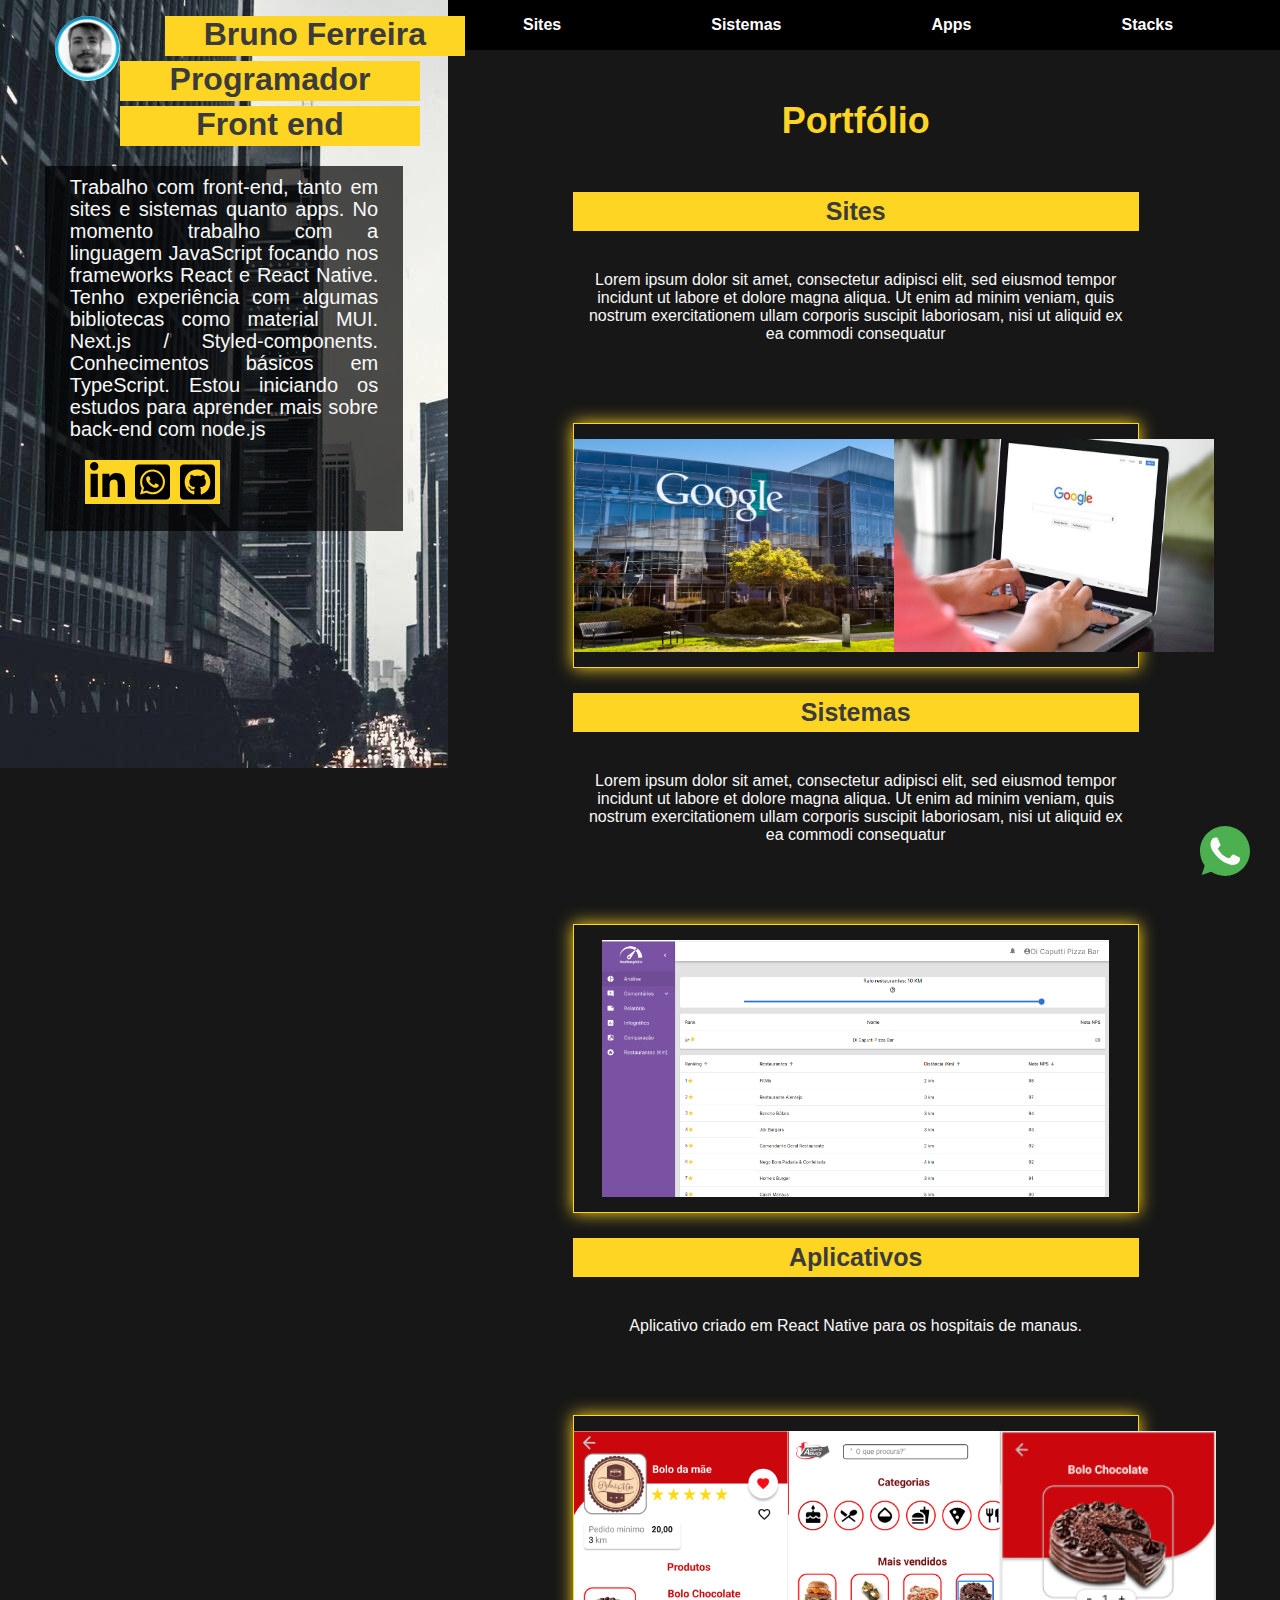
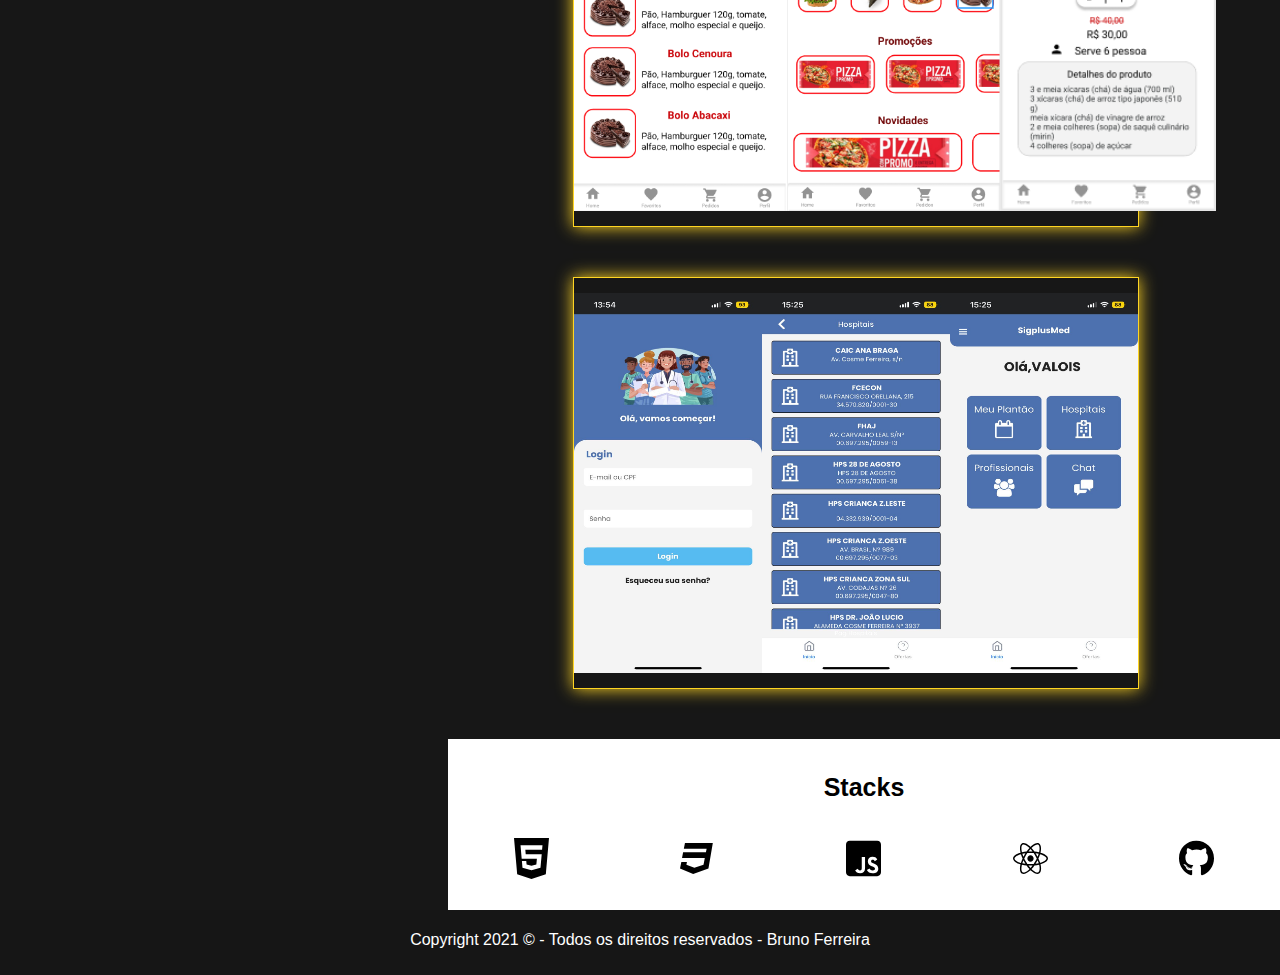
==== index.html @ f0b42904 "ajuste divs portfólio" ====
<!DOCTYPE html>
<html lang="pt-br">

<head>
  <meta charset="UTF-8">
  <meta name="viewport" content="width=device-width, initial-scale=1.0">
  <link rel="preconnect" href="https://fonts.gstatic.com">
  <link rel="stylesheet" href="./css/estilo.css">
  <link rel="stylesheet" href="../img/brands/">
  <link href="https://fonts.googleapis.com/css2?family=Lato&display=swap" rel="stylesheet">
  <script src="../js/Java.js"></script>
  <title>Bruno - Programador Fron end</title>
</head>

<body>
  <header class="main-header">

    <div class="foto-bruno">
      <p><img src="./img/Bruno Fer..jpg" aling="left" height="65" width="65"></p>
      <div class="title-bruno">
        <h1>Bruno Ferreira</h1>
      </div>
    </div>

    <div class="title-Prof">
      <h1>Programador</h1>
    </div>

    <div class="title-Prof">
      <h1>Front end</h1>
    </div>

    <div class="box">
      <p>Trabalho com front-end, tanto em sites e sistemas quanto apps. 
        No momento trabalho com a linguagem JavaScript focando nos frameworks
        React e React Native. Tenho experiência com algumas 
        bibliotecas como material MUI. Next.js / Styled-components. Conhecimentos básicos 
        em TypeScript. Estou iniciando os estudos para aprender mais sobre back-end com node.js
      </p>
      <div class="rds">
        <ul class="instagram">
          <!-- <li><img src="../img/brands/instagram-square.svg" style="width: 35px;"></li> -->
          <li><img src="./img/brands/linkedin-in.svg" style="width: 35px;"></li>
          <li><img src="./img/brands/whatsapp-square.svg" style="width: 35px;"></li>
          <li><img src="./img/brands/github-square.svg" style="width: 35px;"></li>
      </div>
    </div>
    </div>
  </header>
  <main class="main-content">
    <div class="cabecalho">
        <a href="#sites">Sites</a>
        <a href="#sistemas">Sistemas</a>
        <a href="#aplicativos">Apps</a>
        <a href="#stacks">Stacks</a>
        <a href="#stacks">contato</a>
    </div>
    <section class="main-content-section">
      <h2>Portfólio</h2>
      <article class="box2" id="sites">
        <h3>Sites</h3>
        <div class="text-servicos">
          Lorem ipsum dolor sit amet, consectetur adipisci elit, sed eiusmod tempor incidunt
          ut labore et dolore magna aliqua. Ut enim ad minim veniam, quis nostrum exercitationem
          ullam corporis suscipit laboriosam, nisi ut aliquid ex ea commodi consequatur
        </div>
        <article class="portfolio-img">
          <img src="./img/Google empresa.jpg" style="width: 320px;">
          <img src="./img/busca-no-google.jpg" style="width: 320px;">
        </article>
      </article>
      <article class="box2" id="sistemas">
        <h3>Sistemas</h3>
        <div class="text-servicos">
          Lorem ipsum dolor sit amet, consectetur adipisci elit, sed eiusmod tempor incidunt
          ut labore et dolore magna aliqua. Ut enim ad minim veniam, quis nostrum exercitationem
          ullam corporis suscipit laboriosam, nisi ut aliquid ex ea commodi consequatur
        </div>
        <article class="portfolio-img">
          <img src="./img/sistema.png" style="width: 90%; height: 90%;">
          
        </article>
      </article>
      <article class="box2" id="aplicativos">
        <h3>Aplicativos</h3>
        <div class="text-servicos">
          Aplicativo criado em React Native para os hospitais de manaus.
        </div>
        <article class="portfolio-img">
          <img src="./img/app bairroAtv.png" style="width: 215px; height: 380px;">
          <img src="./img/app bairroAtv1.png" style="width: 215px; height: 380px;">
          <img src="./img/app bairroAtv2.png" style="width: 215px; height: 380px;">
        </article>
        <article class="portfolio-img">
          <img src="./img/appSigPlusMed.jpeg" style="width: 215px; height: 380px;">
          <img src="./img/appSigPlusMed1.jpeg" style="width: 215px; height: 380px;">
          <img src="./img/appSigPlusMed2.jpeg" style="width: 215px; height: 380px;">
        </article>
      </article>
    </section>
    <section class="boxclientes" id="stacks">
      <article class="box3-inform">
        <h4>Stacks</h4>
      </article>
      <article class="logo-stacks">
          <img src="./img/brands/html5.svg" style="width: 35px;">
          <img src="./img/brands/css3.svg" style="width: 35px;">
          <img src="./img/brands/js-square.svg" style="width: 35px;">
          <img src="./img/brands/react.svg" style="width: 35px;">
          <img src="./img/brands/github.svg" style="width: 35px;">
      </article>
    </section>
  </main>
</body>
<footer class="rodape-pai">
  <a href="https://api.whatsapp.com/send?phone=5511971769705&text=Gostaria de saber mais sobre seus serviços" target="_blank"
              style="position:fixed;bottom:20px;right:30px;">
              <svg enable-background="new 0 0 512 512" width="50" height="50" version="1.1" viewBox="0 0 512 512"
                xml:space="preserve" xmlns="http://www.w3.org/2000/svg">
                <path
                  d="M256.064,0h-0.128l0,0C114.784,0,0,114.816,0,256c0,56,18.048,107.904,48.736,150.048l-31.904,95.104  l98.4-31.456C155.712,496.512,204,512,256.064,512C397.216,512,512,397.152,512,256S397.216,0,256.064,0z"
                  fill="#4CAF50" />
                <path
                  d="m405.02 361.5c-6.176 17.44-30.688 31.904-50.24 36.128-13.376 2.848-30.848 5.12-89.664-19.264-75.232-31.168-123.68-107.62-127.46-112.58-3.616-4.96-30.4-40.48-30.4-77.216s18.656-54.624 26.176-62.304c6.176-6.304 16.384-9.184 26.176-9.184 3.168 0 6.016 0.16 8.576 0.288 7.52 0.32 11.296 0.768 16.256 12.64 6.176 14.88 21.216 51.616 23.008 55.392 1.824 3.776 3.648 8.896 1.088 13.856-2.4 5.12-4.512 7.392-8.288 11.744s-7.36 7.68-11.136 12.352c-3.456 4.064-7.36 8.416-3.008 15.936 4.352 7.36 19.392 31.904 41.536 51.616 28.576 25.44 51.744 33.568 60.032 37.024 6.176 2.56 13.536 1.952 18.048-2.848 5.728-6.176 12.8-16.416 20-26.496 5.12-7.232 11.584-8.128 18.368-5.568 6.912 2.4 43.488 20.48 51.008 24.224 7.52 3.776 12.48 5.568 14.304 8.736 1.792 3.168 1.792 18.048-4.384 35.52z"
                  fill="#FAFAFA" />
              </svg>
            </a>

  <!-- <section class="form">
    <div class="registro-titulo">
      <h1 class="form-title">Formulário de Contato</h1>
    </div>
    <div class="conteudo">
      <form>
        <div class="input-form">
          <div class="input-name">
            <h5>Nome</h5>
            <input class="primeironome" type="text" name="nome" id="nome">
          </div>


          <h5>Cargo</h5>
          <input class="Cargo" type="text" name="Cargo" id="cargo">

          <h5>Empresa</h5>
          <input class="empresa" type="text" name="empresa" id="empresa">

          <h5>E-mail</h5>
          <input class="E-mail" type="text" name="E-mail" id="email">

          <h5>Telefone</h5>
          <input class="number" type="text" name="phone" id="telefone">

          <button onclick="validar()" type="button">Enviar</button>
          <div>
            <a href="https://api.whatsapp.com/send?phone=5511971769705&text=Gostaria de saber mais sobre seus serviços" target="_blank"
              style="position:fixed;bottom:20px;right:30px;">
              <svg enable-background="new 0 0 512 512" width="50" height="50" version="1.1" viewBox="0 0 512 512"
                xml:space="preserve" xmlns="http://www.w3.org/2000/svg">
                <path
                  d="M256.064,0h-0.128l0,0C114.784,0,0,114.816,0,256c0,56,18.048,107.904,48.736,150.048l-31.904,95.104  l98.4-31.456C155.712,496.512,204,512,256.064,512C397.216,512,512,397.152,512,256S397.216,0,256.064,0z"
                  fill="#4CAF50" />
                <path
                  d="m405.02 361.5c-6.176 17.44-30.688 31.904-50.24 36.128-13.376 2.848-30.848 5.12-89.664-19.264-75.232-31.168-123.68-107.62-127.46-112.58-3.616-4.96-30.4-40.48-30.4-77.216s18.656-54.624 26.176-62.304c6.176-6.304 16.384-9.184 26.176-9.184 3.168 0 6.016 0.16 8.576 0.288 7.52 0.32 11.296 0.768 16.256 12.64 6.176 14.88 21.216 51.616 23.008 55.392 1.824 3.776 3.648 8.896 1.088 13.856-2.4 5.12-4.512 7.392-8.288 11.744s-7.36 7.68-11.136 12.352c-3.456 4.064-7.36 8.416-3.008 15.936 4.352 7.36 19.392 31.904 41.536 51.616 28.576 25.44 51.744 33.568 60.032 37.024 6.176 2.56 13.536 1.952 18.048-2.848 5.728-6.176 12.8-16.416 20-26.496 5.12-7.232 11.584-8.128 18.368-5.568 6.912 2.4 43.488 20.48 51.008 24.224 7.52 3.776 12.48 5.568 14.304 8.736 1.792 3.168 1.792 18.048-4.384 35.52z"
                  fill="#FAFAFA" />
              </svg>
            </a>
          </div>
        </div>
      </form>
    </div>
  </section> -->
  <section class="rodape">
    <article class="rodape-final">
      <p>Copyright 2021 © - Todos os direitos reservados - Bruno Ferreira</p>
    </article>
  </section>
</footer>

</html>
---- css/estilo.css ----
body {
    font-family: -apple-system, BlinkMacSystemFont, 'Segoe UI', Roboto, Oxygen, Ubuntu, Cantarell, 'Open Sans', 'Helvetica Neue', sans-serif;
    color: rgb(250, 249, 249);
    background-color: rgb(23, 23, 23);
    margin: 0;
}

.main-header {
    position: fixed;
    top: 0;
    left: 0;
    width: 35%;
    height: 768px;
    background-image: url(../img/Background2.jpg);
}

.main-content {
    width: 65%;
    margin-left: 35%;
}

.instagram {
    width: 100%;
}

.rds ul li img {
    color: white;
    padding: 2px 5px;
    background-color: #ffd523;
}

.rds ul li img:hover {
    /* background-color: #ffd523; */
    color: cadetblue;
    padding: 5px 5px;
}

ul {
    list-style: none;
    display: flex;
}

li {
    justify-content: space-around;
    margin-left: 0px;
}

.title-bruno {
    background-color: #ffd523;
    width: 300px;
    height: 40px;
    margin-left: 120px;
}

.title-Prof{
    background-color: #ffd523;
    width: 300px;
    height: 40px;
    margin-left: 120px;
    margin-top: 5px;
}

h1 {
    text-align: center;
    justify-content: center;
    margin: 5px 10px;
    color: rgb(59, 59, 59);
}

h2 {
    padding: 20px;
    font-size: 36px;
    color: #ffd523;
}

h3 {
    font-size: 25px;
    padding: 5px;
    text-align: center;
    color: rgb(59, 59, 59);
    background-color: #ffd523;
}

h4 {
    font-size: 25px;
    text-align: center;
    color: black;
}

h5 {
    font-size: 20px;
    color: rgb(255, 255, 255);
    text-align: center;
    line-height: 0px;
    margin-left: 30px;
    margin-top: 35px;
    width: 100px;
    padding-top: 0px;
}

.input-name {
    display: inline;
}

.boxclientes-inform p {
    color: black;
}

.box {
    /* background-color: rgb(94, 93, 93, .8); */
    background-color: rgb(0,0, 0, .7);
    width: 80%;
    height: 365px;
    margin-left: 10%;
}

.box p {
    padding: 10px 25px 0px 25px;
    line-height: 22px;
    font-size: 20px;
    text-align: justify;
    
}

.foto-bruno {
    margin-left: 10%;
    margin-top: 0px;
    flex-direction: row;
}

.foto-bruno img {
    border-radius: 50%;
    float: left;
    margin: 0px 10px 5px;
}

.name-bruno {
    margin-left: 100px;
    margin-top: 0px;
}

.main-content-section {
    width: 68%;
    text-align: center;
    margin-left: 15%;
}

.cabecalho {
    display: flex;
    background: black;
    color: white;
    height: 50px;
    text-align: center;
    justify-content: space-around;
    align-items: center;
    /* box-shadow: 0 0 1em #ffd523; */
}

.cabecalho a {
    color: white;
    padding: 0 75px;
    text-align: center;
    align-items: center;
    text-decoration: none;
    font-weight: bold;
}

.cabecalho a:hover {
    background: #ffd523;
    color: black;
    padding: 15px 75px;
}

.text-servicos {
    padding: 15px 5px 30px 5px;
}

.portfolio-img img {
    padding: 15px 0;
}

.portfolio-img {
    display: flex;
    justify-content: space-around;
    border: 1px solid #ffd523;
    box-shadow: 0 0 1em #ffd523;
    width: auto;
    margin-top: 50px;
}

.sistemas-img img {
    padding: 15px 15px 15px 15px;
}

.boxclientes {
    margin-top: 50px;
    width: 100%;
    height: 170px;
    background-color: white;
    padding-top: 1px;
}

.logo-stacks {
    display: flex;
    text-align: center;
    justify-content: space-around;
}

footer {
    text-align: center;
    width: 100%;
    background-color: black;
}

.registro-titulo {
    width: 600px;
    color: white;
    padding: 20px 0px 10px 0px;
    margin-left: 32%;
}

.conteudo {
    background-color: rgba(0, 0, 0, 0.75);
    width: 700px;
    margin: auto;
}

.form {
    width: 65%;
    margin-left: 35%;
    height: 700px;
    background-color: rgb(2, 0, 0);
    background-image: url(../img/Background3.jpg);
    opacity: 0.7;
}

form {
    padding: 5px;
}
.form-title{
    color: #ffd523;
    font-size: 35px;
}

.primeironome {
    position: relative;
    left: 75px;
    top: -20px;
    line-height: 30px;
    width: 400px;
    border-radius: 6px;
    padding: 0 22px;
    font-size: 16px;
}

.empresa {
    position: relative;
    left: 75px;
    top: -20px;
    line-height: 30px;
    width: 400px;
    border-radius: 6px;
    padding: 0 22px;
    font-size: 16px;
}

.E-mail {
    position: relative;
    left: 75px;
    top: -20px;
    line-height: 30px;
    width: 400px;
    border-radius: 6px;
    padding: 0 22px;
    font-size: 16px;
}

.Cargo {
    position: relative;
    left: 75px;
    top: -20px;
    line-height: 30px;
    width: 400px;
    border-radius: 6px;
    padding: 0 22px;
    font-size: 16px;
}

.number {
    position: relative;
    left: 75px;
    top: -20px;
    line-height: 30px;
    width: 400px;
    border-radius: 6px;
    padding: 0 22px;
    font-size: 16px;
}

button {
    background-color: #000000;
    display: block;
    margin: 20px 20px 20px 250px;
    text-align: center;
    border-radius: 12px;
    border: 2px solid #266473;
    padding: 14px 110px;
    outline: none;
    color: white;
    cursor: pointer;
    transition: 0.25px;
}

button:hover {
    background-color: rgb(4, 118, 248);
}

.rodape-final {
    background: rgb(22, 22, 22);
    color: white;
    height: 50px;
    text-align: center;
    padding: 5px 0px 10px 0px;
}
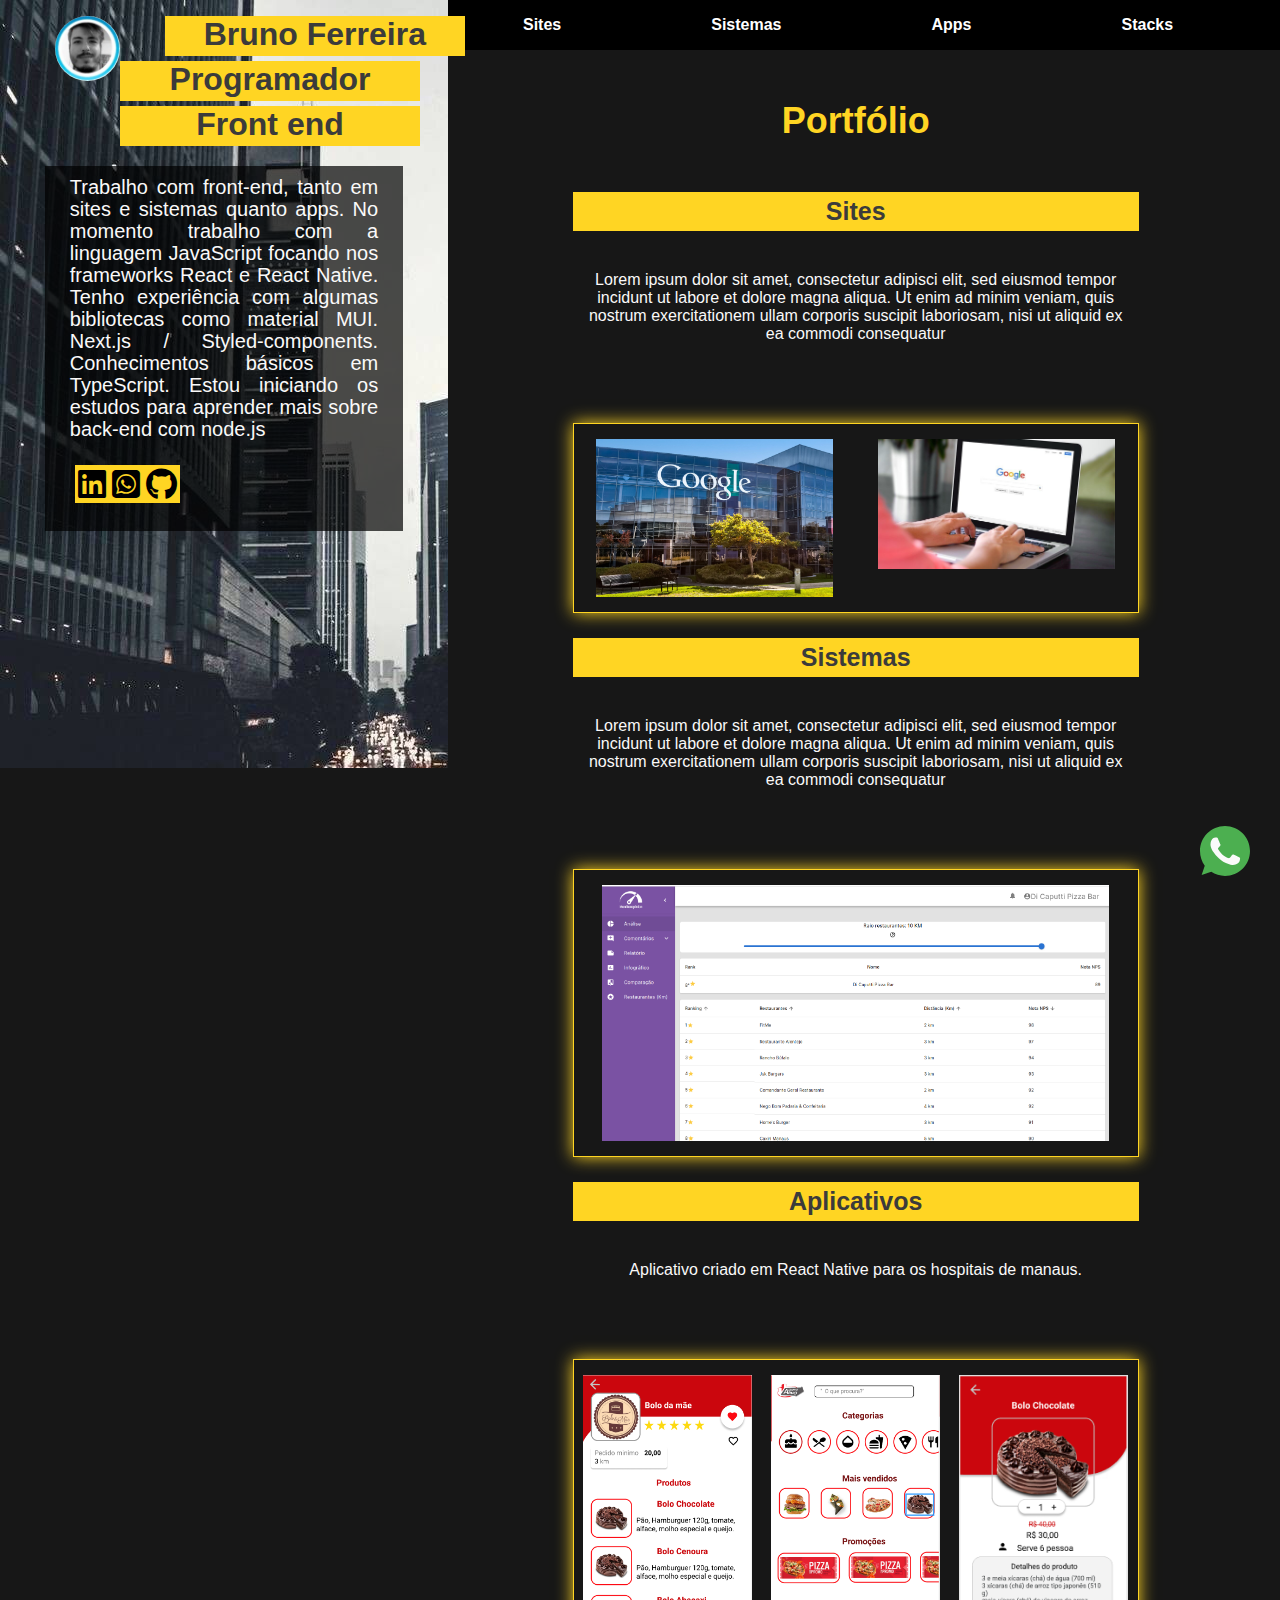
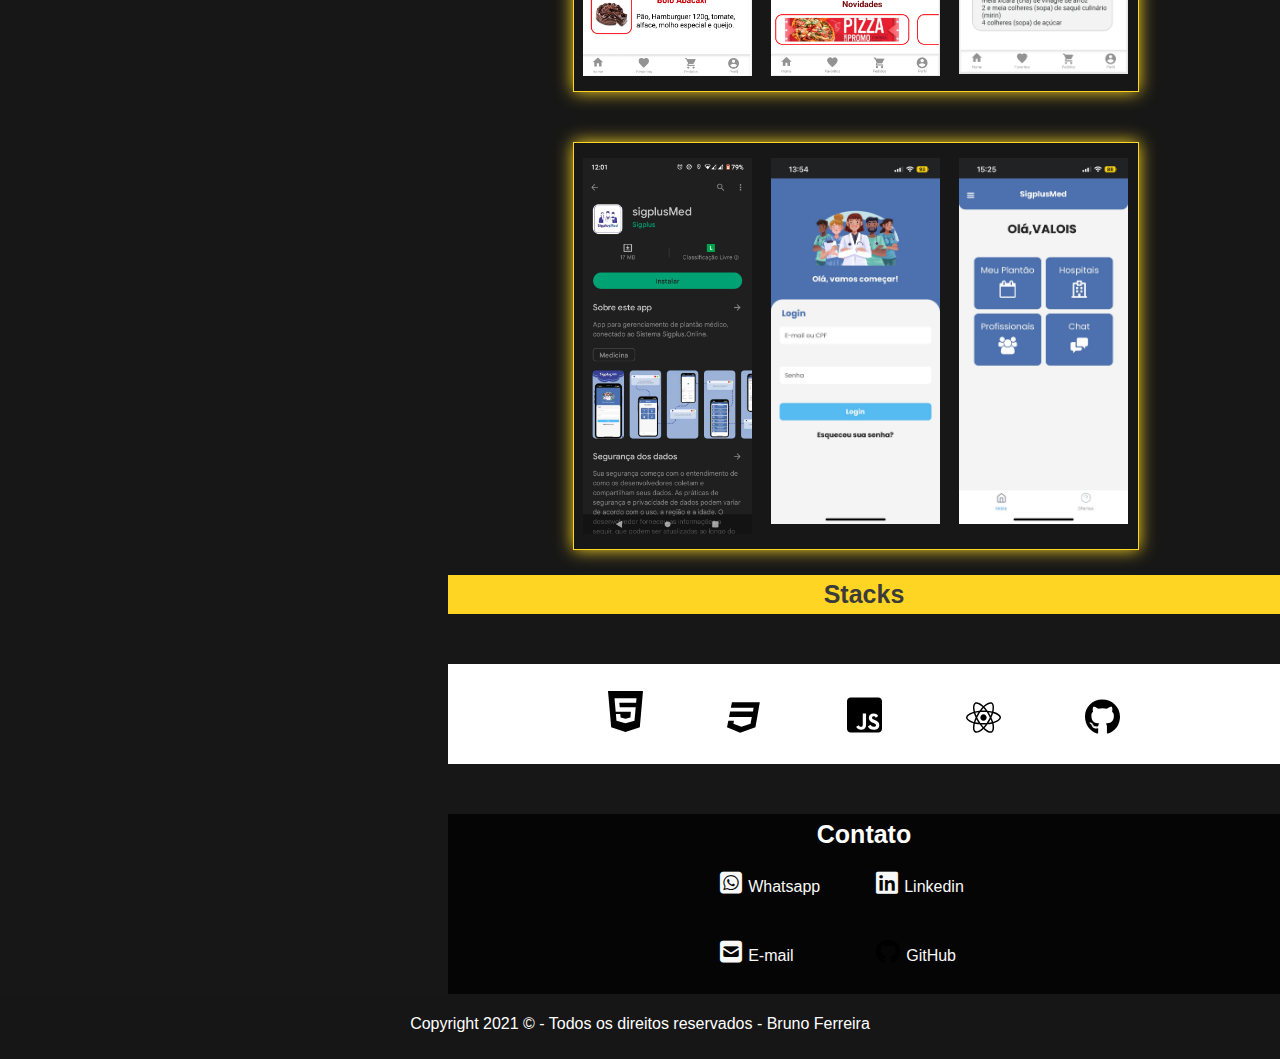
==== commit 2450fc2e: "config svg" ====
--- a/index.html
+++ b/index.html
@@ -8,13 +8,22 @@
   <link rel="stylesheet" href="./css/estilo.css">
   <link rel="stylesheet" href="../img/brands/">
   <link href="https://fonts.googleapis.com/css2?family=Lato&display=swap" rel="stylesheet">
+  <link rel="stylesheet" href="https://cdnjs.cloudflare.com/ajax/libs/font-awesome/6.3.0/css/all.min.css">
+  
   <script src="../js/Java.js"></script>
   <title>Bruno - Programador Fron end</title>
 </head>
 
 <body>
+  <div class="cabecalho-mobile">
+    <a href="#sites">Sites</a>
+    <a href="#sistemas">Sistemas</a>
+    <a href="#aplicativos">Apps</a>
+    <a href="#stacks">Stacks</a>
+    <a href="#stacks">contato</a>
+</div>
   <header class="main-header">
-
+    
     <div class="foto-bruno">
       <p><img src="./img/Bruno Fer..jpg" aling="left" height="65" width="65"></p>
       <div class="title-bruno">
@@ -37,12 +46,10 @@
         bibliotecas como material MUI. Next.js / Styled-components. Conhecimentos básicos 
         em TypeScript. Estou iniciando os estudos para aprender mais sobre back-end com node.js
       </p>
-      <div class="rds">
-        <ul class="instagram">
-          <!-- <li><img src="../img/brands/instagram-square.svg" style="width: 35px;"></li> -->
-          <li><img src="./img/brands/linkedin-in.svg" style="width: 35px;"></li>
-          <li><img src="./img/brands/whatsapp-square.svg" style="width: 35px;"></li>
-          <li><img src="./img/brands/github-square.svg" style="width: 35px;"></li>
+      <div class="redesSociais">
+          <div><i class="fa-brands fa-linkedin"></i></div>
+          <div><i class="fa-brands fa-square-whatsapp"></i></div>
+          <div><a href="https://github.com/Brunosfsk"><i class="fa-brands fa-github"></i></a></div>
       </div>
     </div>
     </div>
@@ -65,8 +72,8 @@
           ullam corporis suscipit laboriosam, nisi ut aliquid ex ea commodi consequatur
         </div>
         <article class="portfolio-img">
-          <img src="./img/Google empresa.jpg" style="width: 320px;">
-          <img src="./img/busca-no-google.jpg" style="width: 320px;">
+          <img src="./img/Google empresa.jpg" style="width: 42%; height: 42%;">
+          <img src="./img/busca-no-google.jpg" style="width: 42%; height: 42%;">
         </article>
       </article>
       <article class="box2" id="sistemas">
@@ -87,21 +94,19 @@
           Aplicativo criado em React Native para os hospitais de manaus.
         </div>
         <article class="portfolio-img">
-          <img src="./img/app bairroAtv.png" style="width: 215px; height: 380px;">
-          <img src="./img/app bairroAtv1.png" style="width: 215px; height: 380px;">
-          <img src="./img/app bairroAtv2.png" style="width: 215px; height: 380px;">
-        </article>
-        <article class="portfolio-img">
-          <img src="./img/appSigPlusMed.jpeg" style="width: 215px; height: 380px;">
-          <img src="./img/appSigPlusMed1.jpeg" style="width: 215px; height: 380px;">
-          <img src="./img/appSigPlusMed2.jpeg" style="width: 215px; height: 380px;">
+          <img src="./img/app bairroAtv.png" style="width: 30%; height: 90%;">
+          <img src="./img/app bairroAtv1.png" style="width: 30%; height: 90%;">
+          <img src="./img/app bairroAtv2.png" style="width: 30%; height: 90%;">
+        </article>
+        <article class="portfolio-img">
+          <img src="./img/appSigPlusMed3.jpeg" style="width: 30%; height: 90%;">
+          <img src="./img/appSigPlusMed.jpeg" style="width: 30%; height: 90%;">
+          <img src="./img/appSigPlusMed2.jpeg" style="width: 30%; height: 90%;">
         </article>
       </article>
     </section>
+    <h3>Stacks</h3>
     <section class="boxclientes" id="stacks">
-      <article class="box3-inform">
-        <h4>Stacks</h4>
-      </article>
       <article class="logo-stacks">
           <img src="./img/brands/html5.svg" style="width: 35px;">
           <img src="./img/brands/css3.svg" style="width: 35px;">
@@ -110,6 +115,21 @@
           <img src="./img/brands/github.svg" style="width: 35px;">
       </article>
     </section>
+    <div class="contato">
+      <h4>Contato</h4>
+    <div class="box-geral">
+      <div class="box-info">
+        <p><i class="fa-brands fa-square-whatsapp"></i>Whatsapp</p>
+        <p><i class="fa-solid fa-square-envelope"></i>E-mail</p>
+      </div>
+      <div class="box-info">
+        <p><i class="fa-brands fa-linkedin"></i>Linkedin</p>
+        <p><a href="https://github.com/Brunosfsk"><i class="fa-brands fa-github"></i></a>GitHub</p>
+      </div>
+    </div>
+
+
+    </div>
   </main>
 </body>
 <footer class="rodape-pai">
--- a/css/estilo.css
+++ b/css/estilo.css
@@ -3,7 +3,31 @@
     color: rgb(250, 249, 249);
     background-color: rgb(23, 23, 23);
     margin: 0;
-}
+    font-size: 1.6rem;
+}
+
+html {
+    font-size: 62.5%;
+    
+}
+
+a {
+    color: black;
+}
+
+i {
+    padding: 0.6rem;
+    font-size: 25px;
+}
+
+.box-info p:hover {
+    color: #ffd523;
+    cursor: pointer;
+}
+
+/* svg {
+    size: 25px;
+} */
 
 .main-header {
     position: fixed;
@@ -23,17 +47,38 @@
     width: 100%;
 }
 
-.rds ul li img {
+.redesSociais {
+    display: flex;
+    justify-content: space-around;
+    width: 25%;
+    height: auto;
+    padding: 5px;
+    color: black;
+    margin-left: 2.5rem;
+}
+
+.redesSociais i {
+   font-size: 3.2rem;
+   background-color: #ffd523;
+   padding: 0.3rem;
+}
+
+.redesSociais i:hover {
+    background-color: black;
+    color: #ffd523;
+    cursor: pointer;
+ }
+
+/* .rds ul li img {
     color: white;
     padding: 2px 5px;
     background-color: #ffd523;
 }
 
 .rds ul li img:hover {
-    /* background-color: #ffd523; */
     color: cadetblue;
     padding: 5px 5px;
-}
+} */
 
 ul {
     list-style: none;
@@ -84,7 +129,8 @@
 h4 {
     font-size: 25px;
     text-align: center;
-    color: black;
+    color: white;
+    margin: 0;
 }
 
 h5 {
@@ -179,6 +225,10 @@
     padding: 15px 0;
 }
 
+.portfolio-img img:hover {
+    transform: scale(1.4, 1.4);
+}
+
 .portfolio-img {
     display: flex;
     justify-content: space-around;
@@ -193,17 +243,18 @@
 }
 
 .boxclientes {
-    margin-top: 50px;
+    display: flex;
+    justify-content: space-around;
+    align-items: center;
+    margin: 50px 0;
     width: 100%;
-    height: 170px;
+    height: 100px;
     background-color: white;
-    padding-top: 1px;
-}
-
-.logo-stacks {
-    display: flex;
-    text-align: center;
-    justify-content: space-around;
+}
+
+.logo-stacks img {
+    padding: 0 2.5em;
+
 }
 
 footer {
@@ -212,107 +263,41 @@
     background-color: black;
 }
 
-.registro-titulo {
+/* .registro-titulo {
     width: 600px;
     color: white;
     padding: 20px 0px 10px 0px;
     margin-left: 32%;
-}
-
-.conteudo {
+} */
+
+.contato {
+    display: flex;
+    flex-direction: column;
     background-color: rgba(0, 0, 0, 0.75);
-    width: 700px;
+    width: 100%;
+    height: 180px;
     margin: auto;
-}
-
-.form {
-    width: 65%;
-    margin-left: 35%;
-    height: 700px;
-    background-color: rgb(2, 0, 0);
-    background-image: url(../img/Background3.jpg);
-    opacity: 0.7;
-}
-
-form {
-    padding: 5px;
-}
-.form-title{
-    color: #ffd523;
-    font-size: 35px;
-}
-
-.primeironome {
-    position: relative;
-    left: 75px;
-    top: -20px;
-    line-height: 30px;
-    width: 400px;
-    border-radius: 6px;
-    padding: 0 22px;
-    font-size: 16px;
-}
-
-.empresa {
-    position: relative;
-    left: 75px;
-    top: -20px;
-    line-height: 30px;
-    width: 400px;
-    border-radius: 6px;
-    padding: 0 22px;
-    font-size: 16px;
-}
-
-.E-mail {
-    position: relative;
-    left: 75px;
-    top: -20px;
-    line-height: 30px;
-    width: 400px;
-    border-radius: 6px;
-    padding: 0 22px;
-    font-size: 16px;
-}
-
-.Cargo {
-    position: relative;
-    left: 75px;
-    top: -20px;
-    line-height: 30px;
-    width: 400px;
-    border-radius: 6px;
-    padding: 0 22px;
-    font-size: 16px;
-}
-
-.number {
-    position: relative;
-    left: 75px;
-    top: -20px;
-    line-height: 30px;
-    width: 400px;
-    border-radius: 6px;
-    padding: 0 22px;
-    font-size: 16px;
-}
-
-button {
-    background-color: #000000;
-    display: block;
-    margin: 20px 20px 20px 250px;
-    text-align: center;
-    border-radius: 12px;
-    border: 2px solid #266473;
-    padding: 14px 110px;
-    outline: none;
-    color: white;
-    cursor: pointer;
-    transition: 0.25px;
-}
-
-button:hover {
-    background-color: rgb(4, 118, 248);
+    justify-content: center;
+    align-items: center;
+}
+
+.box-info {
+    display: flex;
+    flex-direction: column;
+    text-align: left;
+    height: auto;
+    width: auto;
+}
+
+.box-info p {
+    padding-right: 50px;
+}
+
+.box-geral {
+    display: flex;
+    height: auto;
+    width: auto;
+    text-align: center;
 }
 
 .rodape-final {
@@ -321,4 +306,93 @@
     height: 50px;
     text-align: center;
     padding: 5px 0px 10px 0px;
-}+    font-size: 1.6rem;
+}
+
+.cabecalho-mobile {
+    display: none;
+}
+
+/* Responsividade mobile */
+
+@media only screen and (max-width: 600px){
+    
+    body {
+        width: 100%;
+        display: flex;
+        flex-direction: column;
+        align-items: center;
+    }
+
+    .main-header {
+        display: flex;
+        flex-direction: column;
+        position: static;
+        top: 0;
+        left: 0;
+        width: 100%;
+        height: auto;
+        background-image: url(../img/Background2.jpg);
+        background-size: 100%;
+    }
+
+    .box {
+        width: 80%;
+        height: 265px;
+    }
+
+    .main-content {
+        width: 100%;
+        margin: 0;
+    }
+
+    .cabecalho {
+        display: none;
+    
+    }
+
+    .cabecalho-mobile {
+        display: flex;
+        background: black;
+        color: white;
+        width: 100%;
+        height: 50px;
+        text-align: center;
+        justify-content: space-around;
+        align-items: center;
+    }
+
+    .cabecalho-mobile a {
+        color: white;
+        padding: 0 .2em;
+        text-align: center;
+        align-items: center;
+        text-decoration: none;
+        font-weight: bold;
+    }
+    
+    .cabecalho-mobile a:hover {
+        background: #ffd523;
+        color: black;
+        padding: 15px 75px;
+    }
+
+    .main-content-section {
+        width: 80%;
+        text-align: center;
+        margin: 0;
+    }
+
+    .portfolio-img img:hover{
+        width: 90%;
+        height: 90%;
+    }
+    
+
+    
+    
+
+
+
+}
+
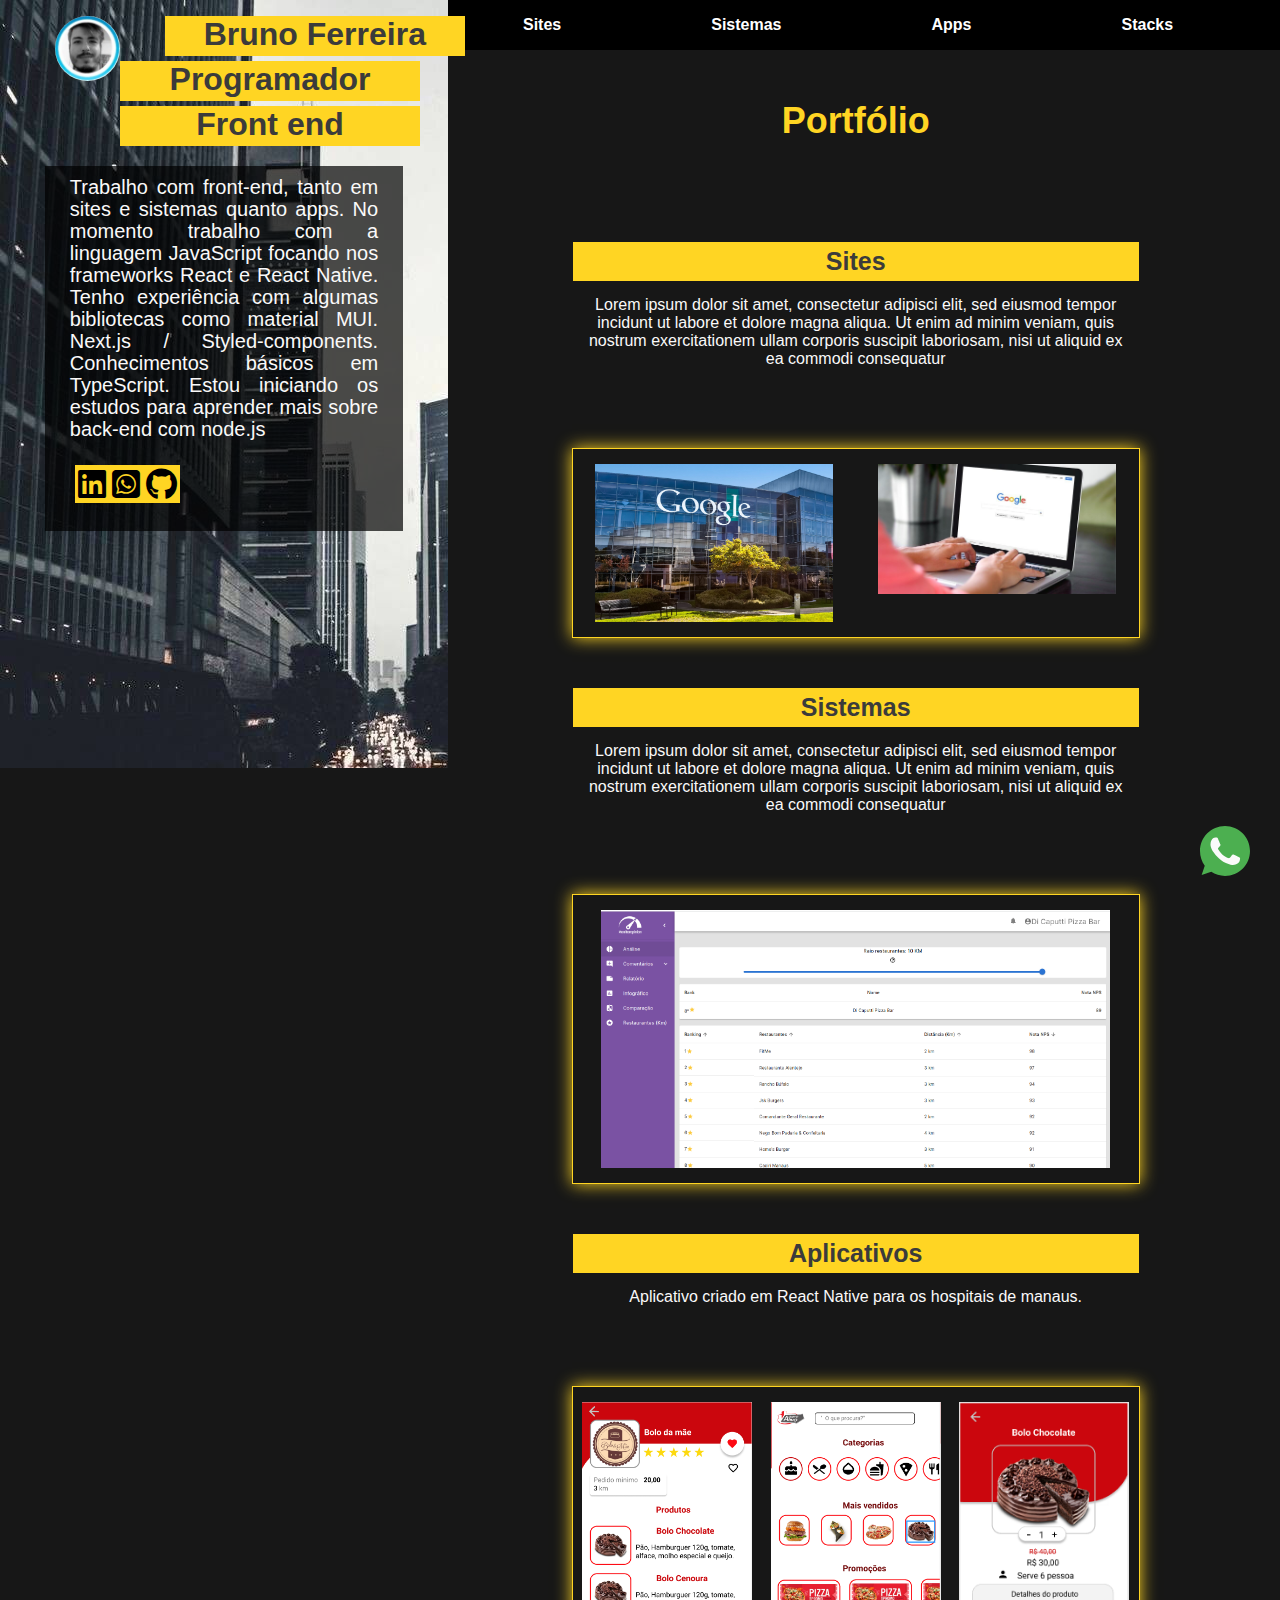
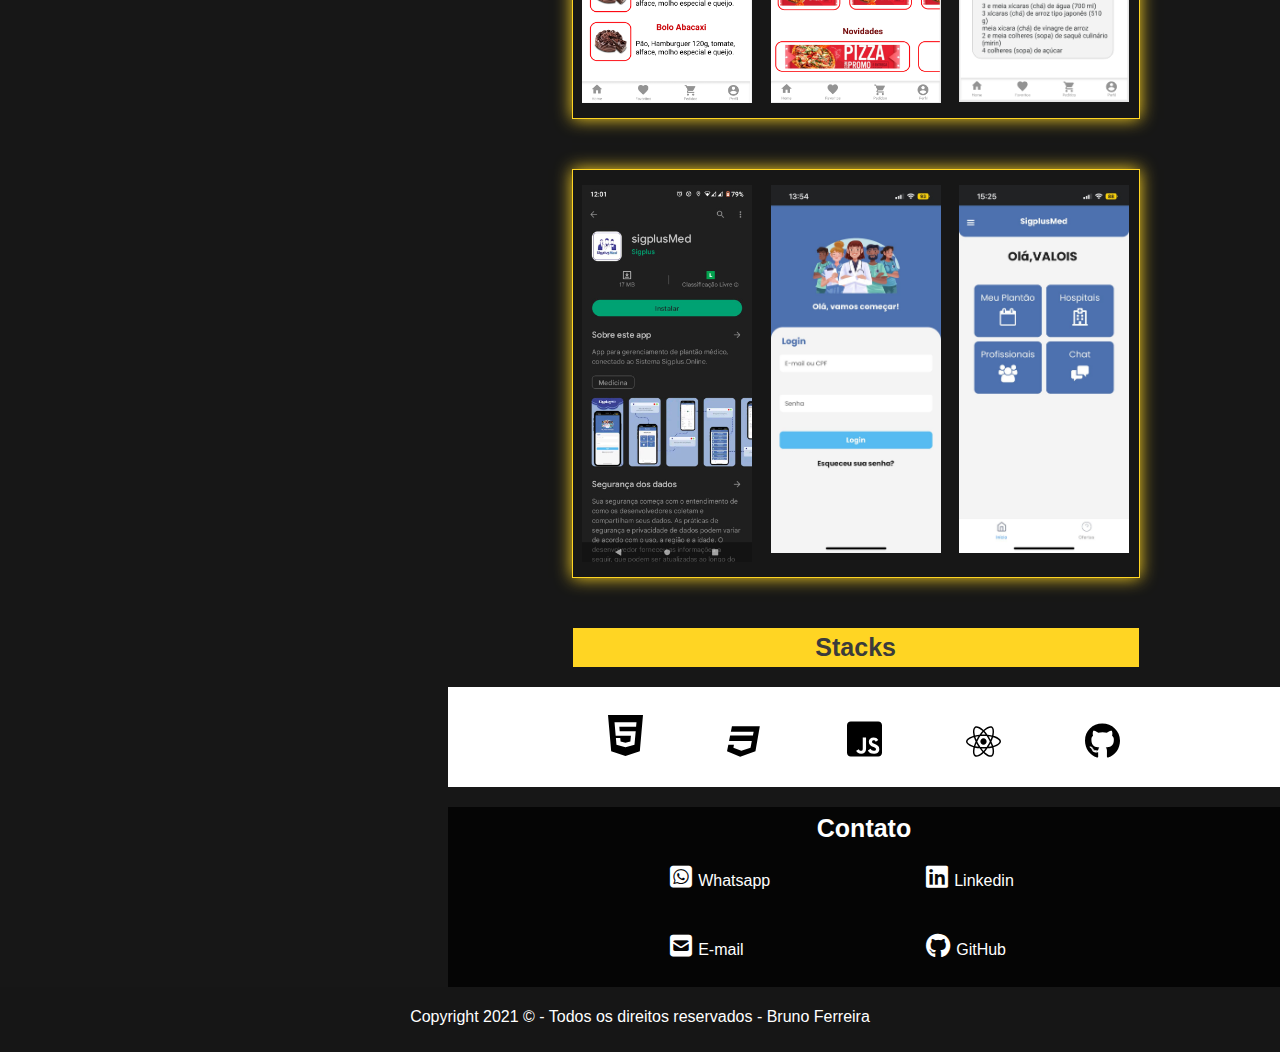
==== commit b922bfdb: "responsividade" ====
--- a/index.html
+++ b/index.html
@@ -9,7 +9,6 @@
   <link rel="stylesheet" href="../img/brands/">
   <link href="https://fonts.googleapis.com/css2?family=Lato&display=swap" rel="stylesheet">
   <link rel="stylesheet" href="https://cdnjs.cloudflare.com/ajax/libs/font-awesome/6.3.0/css/all.min.css">
-  
   <script src="../js/Java.js"></script>
   <title>Bruno - Programador Fron end</title>
 </head>
@@ -47,8 +46,8 @@
         em TypeScript. Estou iniciando os estudos para aprender mais sobre back-end com node.js
       </p>
       <div class="redesSociais">
-          <div><i class="fa-brands fa-linkedin"></i></div>
-          <div><i class="fa-brands fa-square-whatsapp"></i></div>
+          <div><a href="https://www.linkedin.com/in/bruno-da-silva-ferreira-79415933"><i class="fa-brands fa-linkedin"></i></a></div>
+          <div><a href="https://api.whatsapp.com/send?phone=5511971769705&text=Gostaria de saber mais sobre seus serviços" target="_blank"><i class="fa-brands fa-square-whatsapp"></i></a></div>
           <div><a href="https://github.com/Brunosfsk"><i class="fa-brands fa-github"></i></a></div>
       </div>
     </div>
@@ -65,7 +64,9 @@
     <section class="main-content-section">
       <h2>Portfólio</h2>
       <article class="box2" id="sites">
-        <h3>Sites</h3>
+        <box class="box-title">
+          <h3>Sites</h3>
+        </box>
         <div class="text-servicos">
           Lorem ipsum dolor sit amet, consectetur adipisci elit, sed eiusmod tempor incidunt
           ut labore et dolore magna aliqua. Ut enim ad minim veniam, quis nostrum exercitationem
@@ -77,7 +78,9 @@
         </article>
       </article>
       <article class="box2" id="sistemas">
-        <h3>Sistemas</h3>
+        <box class="box-title">
+          <h3>Sistemas</h3>
+        </box>
         <div class="text-servicos">
           Lorem ipsum dolor sit amet, consectetur adipisci elit, sed eiusmod tempor incidunt
           ut labore et dolore magna aliqua. Ut enim ad minim veniam, quis nostrum exercitationem
@@ -89,7 +92,9 @@
         </article>
       </article>
       <article class="box2" id="aplicativos">
-        <h3>Aplicativos</h3>
+        <box class="box-title">
+          <h3>Aplicativos</h3>
+        </box>
         <div class="text-servicos">
           Aplicativo criado em React Native para os hospitais de manaus.
         </div>
@@ -103,9 +108,12 @@
           <img src="./img/appSigPlusMed.jpeg" style="width: 30%; height: 90%;">
           <img src="./img/appSigPlusMed2.jpeg" style="width: 30%; height: 90%;">
         </article>
+        <box class="box-title">
+          <h3>Stacks</h3>
+        </box>
       </article>
     </section>
-    <h3>Stacks</h3>
+    
     <section class="boxclientes" id="stacks">
       <article class="logo-stacks">
           <img src="./img/brands/html5.svg" style="width: 35px;">
@@ -119,15 +127,15 @@
       <h4>Contato</h4>
     <div class="box-geral">
       <div class="box-info">
-        <p><i class="fa-brands fa-square-whatsapp"></i>Whatsapp</p>
-        <p><i class="fa-solid fa-square-envelope"></i>E-mail</p>
+        <p><a href="https://api.whatsapp.com/send?phone=5511971769705&text=Gostaria de saber mais sobre seus serviços" target="_blank"><i class="fa-brands fa-square-whatsapp"></i>Whatsapp</a></p>
+        <p><a href="mailto:brunosfsk8@hotmail.com"><i class="fa-solid fa-square-envelope"></i>E-mail</a></p>
       </div>
       <div class="box-info">
-        <p><i class="fa-brands fa-linkedin"></i>Linkedin</p>
-        <p><a href="https://github.com/Brunosfsk"><i class="fa-brands fa-github"></i></a>GitHub</p>
-      </div>
-    </div>
-
+        <p><a href="https://www.linkedin.com/in/bruno-da-silva-ferreira-79415933"><i class="fa-brands fa-linkedin"></i>Linkedin</a></p>
+        <p><a href="https://github.com/Brunosfsk"><i class="fa-brands fa-github"></i>GitHub</a></p>
+      </div>
+    </div>
+    
 
     </div>
   </main>
--- a/css/estilo.css
+++ b/css/estilo.css
@@ -8,26 +8,19 @@
 
 html {
     font-size: 62.5%;
+    width: 100%;
     
 }
 
 a {
     color: black;
+    text-decoration: none;
 }
 
 i {
     padding: 0.6rem;
     font-size: 25px;
 }
-
-.box-info p:hover {
-    color: #ffd523;
-    cursor: pointer;
-}
-
-/* svg {
-    size: 25px;
-} */
 
 .main-header {
     position: fixed;
@@ -69,17 +62,6 @@
     cursor: pointer;
  }
 
-/* .rds ul li img {
-    color: white;
-    padding: 2px 5px;
-    background-color: #ffd523;
-}
-
-.rds ul li img:hover {
-    color: cadetblue;
-    padding: 5px 5px;
-} */
-
 ul {
     list-style: none;
     display: flex;
@@ -124,6 +106,7 @@
     text-align: center;
     color: rgb(59, 59, 59);
     background-color: #ffd523;
+    margin: 0;
 }
 
 h4 {
@@ -142,6 +125,12 @@
     margin-top: 35px;
     width: 100px;
     padding-top: 0px;
+}
+
+.box-title {
+    width: 100%;
+    background-color: #ffd523;
+    margin-top: 50px;
 }
 
 .input-name {
@@ -188,6 +177,8 @@
 .main-content-section {
     width: 68%;
     text-align: center;
+    align-items: center;
+    justify-content: center;
     margin-left: 15%;
 }
 
@@ -217,6 +208,14 @@
     padding: 15px 75px;
 }
 
+.box2 {
+    display: flex;
+    flex-direction: column;
+    align-items: center;
+    justify-content: center;
+    width: 100%;
+}
+
 .text-servicos {
     padding: 15px 5px 30px 5px;
 }
@@ -234,7 +233,7 @@
     justify-content: space-around;
     border: 1px solid #ffd523;
     box-shadow: 0 0 1em #ffd523;
-    width: auto;
+    width: 100%;
     margin-top: 50px;
 }
 
@@ -246,7 +245,7 @@
     display: flex;
     justify-content: space-around;
     align-items: center;
-    margin: 50px 0;
+    margin: 20px 0;
     width: 100%;
     height: 100px;
     background-color: white;
@@ -262,13 +261,6 @@
     width: 100%;
     background-color: black;
 }
-
-/* .registro-titulo {
-    width: 600px;
-    color: white;
-    padding: 20px 0px 10px 0px;
-    margin-left: 32%;
-} */
 
 .contato {
     display: flex;
@@ -279,6 +271,19 @@
     margin: auto;
     justify-content: center;
     align-items: center;
+}
+
+.contato a {
+    color: white;
+}
+
+.contato a:hover {
+    color: #ffd523;
+}
+
+.info-contato:hover {
+    color: #ffd523; 
+    border: 1px solid color red;
 }
 
 .box-info {
@@ -287,6 +292,12 @@
     text-align: left;
     height: auto;
     width: auto;
+    padding-inline: 50px;
+}
+
+.box-info p:hover {
+    color: #ffd523;
+    cursor: pointer;
 }
 
 .box-info p {
@@ -333,15 +344,30 @@
         width: 100%;
         height: auto;
         background-image: url(../img/Background2.jpg);
-        background-size: 100%;
+        background-size: auto;
     }
 
     .box {
         width: 80%;
         height: 265px;
     }
+    
+    .main-content-section {
+        display: flex;
+        flex-direction: column;
+        width: 80%;
+        text-align: center;
+        align-items: center;
+        justify-content: center;
+        margin: 0;
+    }
 
     .main-content {
+        display: flex;
+        flex-direction: column;
+        text-align: center;
+        align-items: center;
+        justify-content: center;
         width: 100%;
         margin: 0;
     }
@@ -377,22 +403,37 @@
         padding: 15px 75px;
     }
 
-    .main-content-section {
-        width: 80%;
-        text-align: center;
-        margin: 0;
-    }
+    
 
     .portfolio-img img:hover{
         width: 90%;
         height: 90%;
     }
     
-
-    
-    
-
-
-
-}
-
+    .foto-bruno {
+        margin-left: 0;
+        
+    }
+
+    /* .main-content-section {
+        width: 100%;
+        text-align: center;
+        margin: 0;
+    } */
+
+    .portfolio-img {
+        width: 90%;
+    }
+
+    .text-servicos {
+        padding: 15px 10px 30px 10px;
+        width: 80%;
+    }
+
+    
+    
+
+
+
+}
+
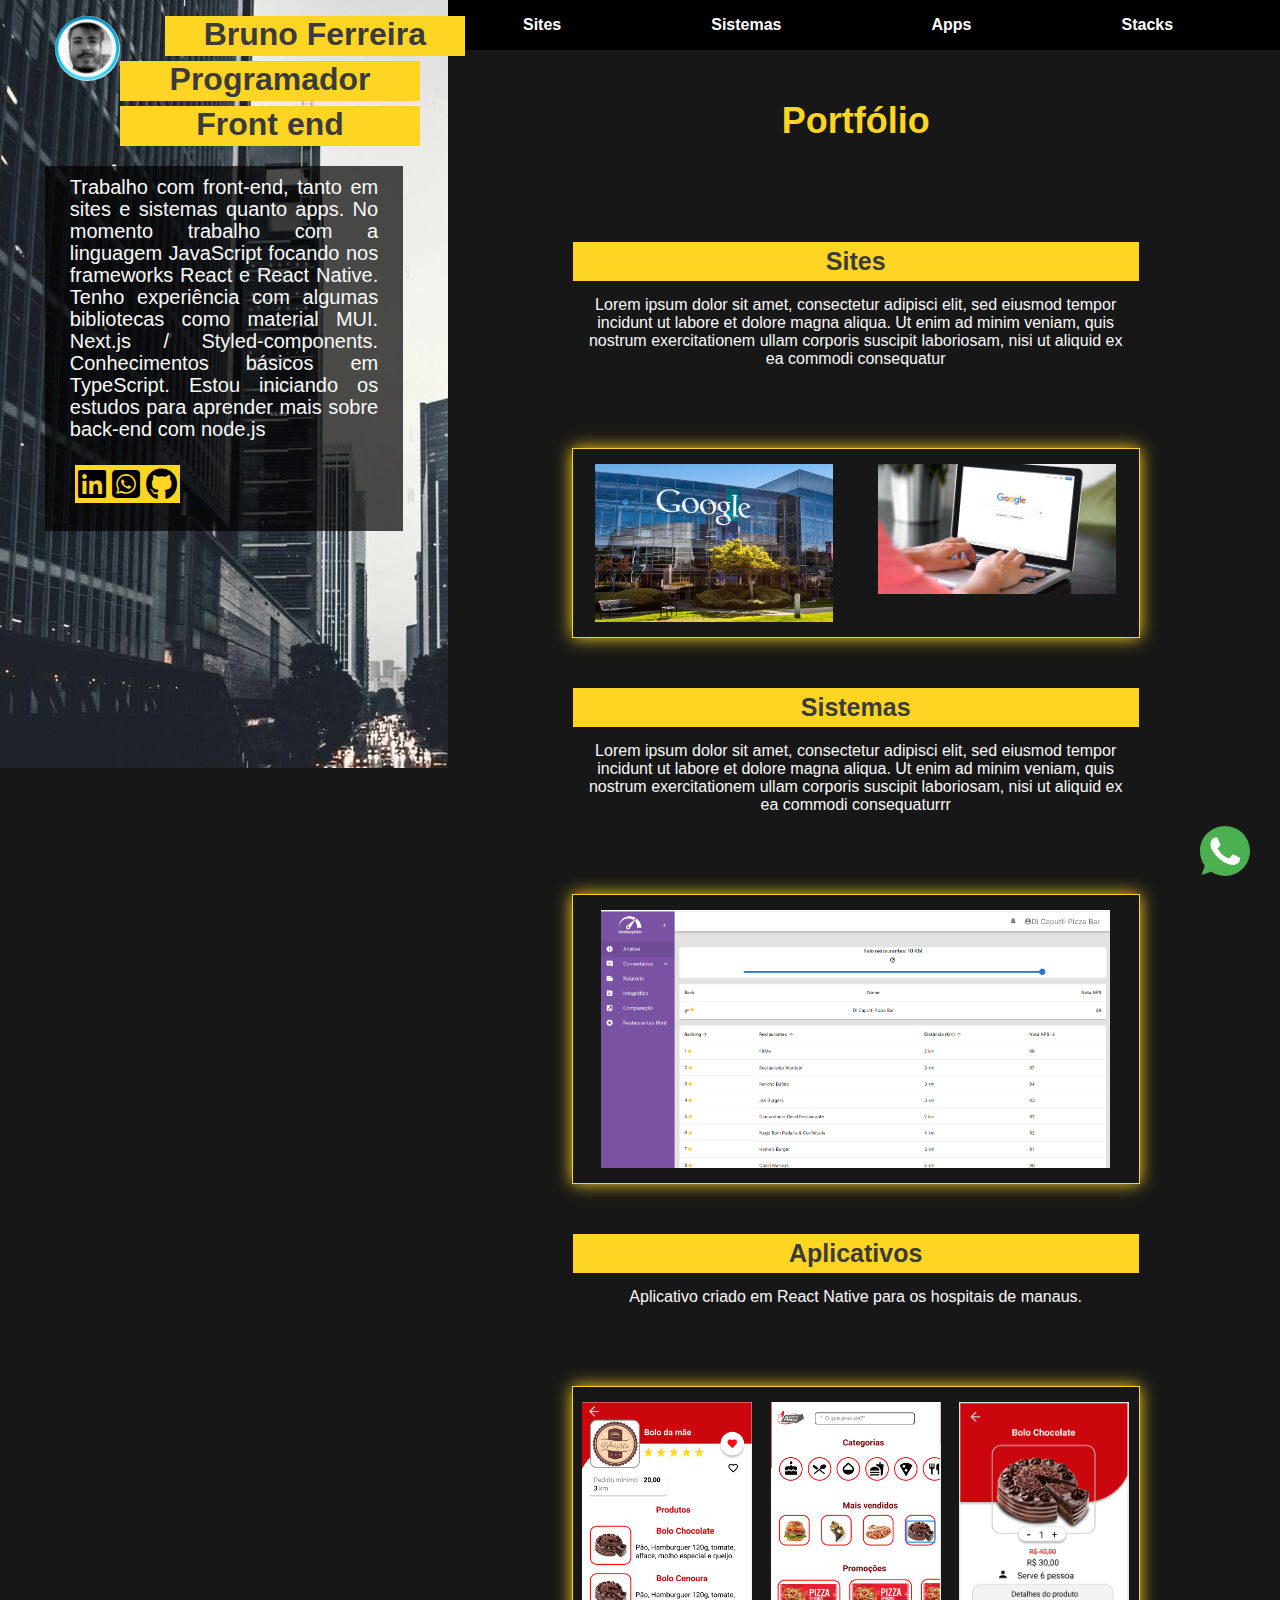
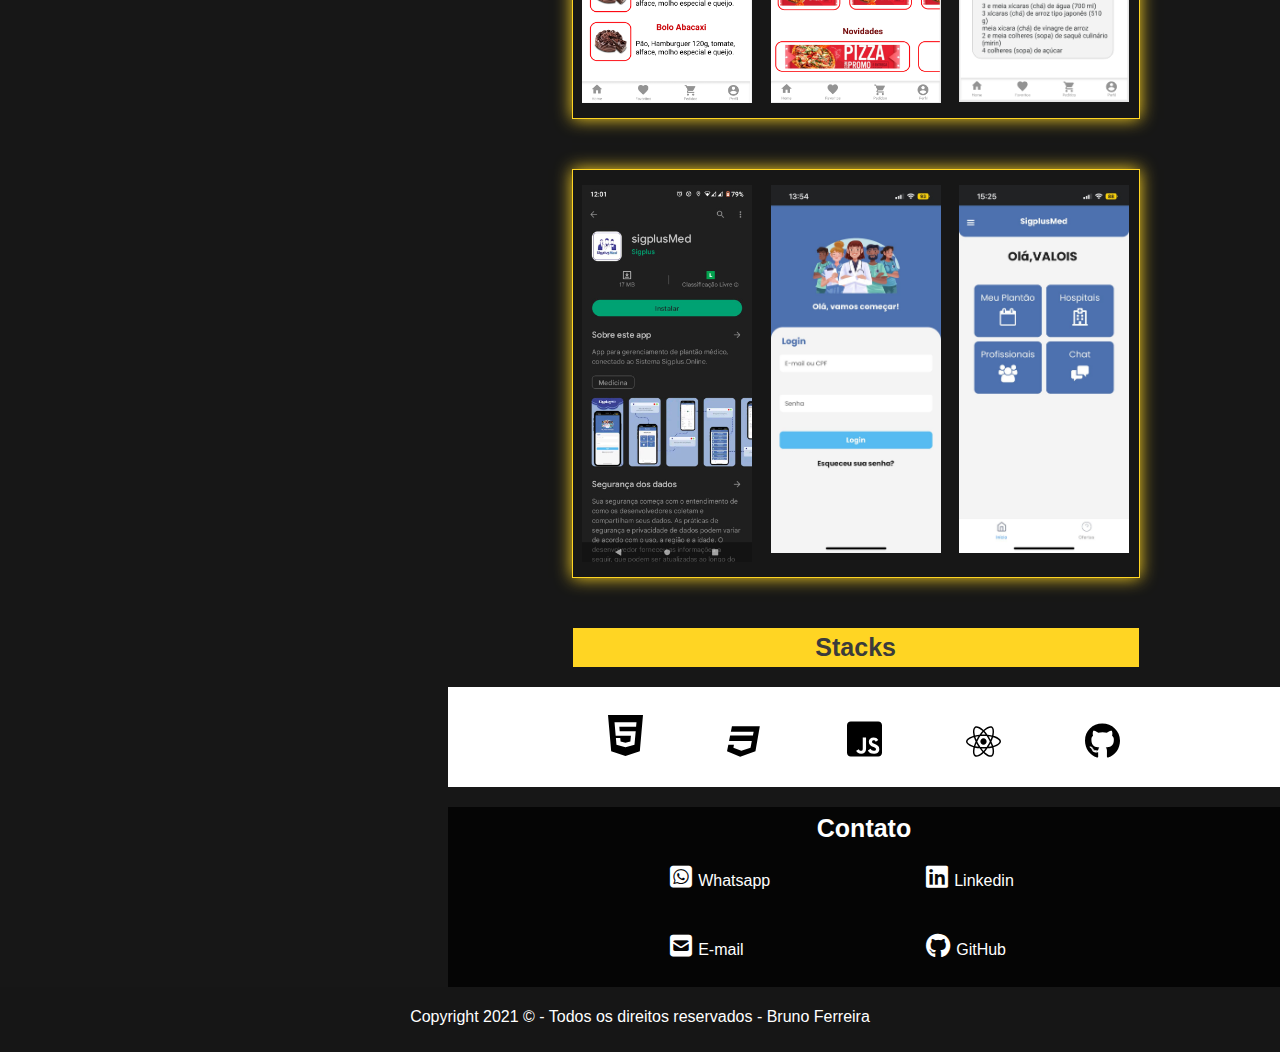
==== commit 0c94c736: "ajuste responsividade" ====
--- a/index.html
+++ b/index.html
@@ -84,7 +84,7 @@
         <div class="text-servicos">
           Lorem ipsum dolor sit amet, consectetur adipisci elit, sed eiusmod tempor incidunt
           ut labore et dolore magna aliqua. Ut enim ad minim veniam, quis nostrum exercitationem
-          ullam corporis suscipit laboriosam, nisi ut aliquid ex ea commodi consequatur
+          ullam corporis suscipit laboriosam, nisi ut aliquid ex ea commodi consequaturrr
         </div>
         <article class="portfolio-img">
           <img src="./img/sistema.png" style="width: 90%; height: 90%;">
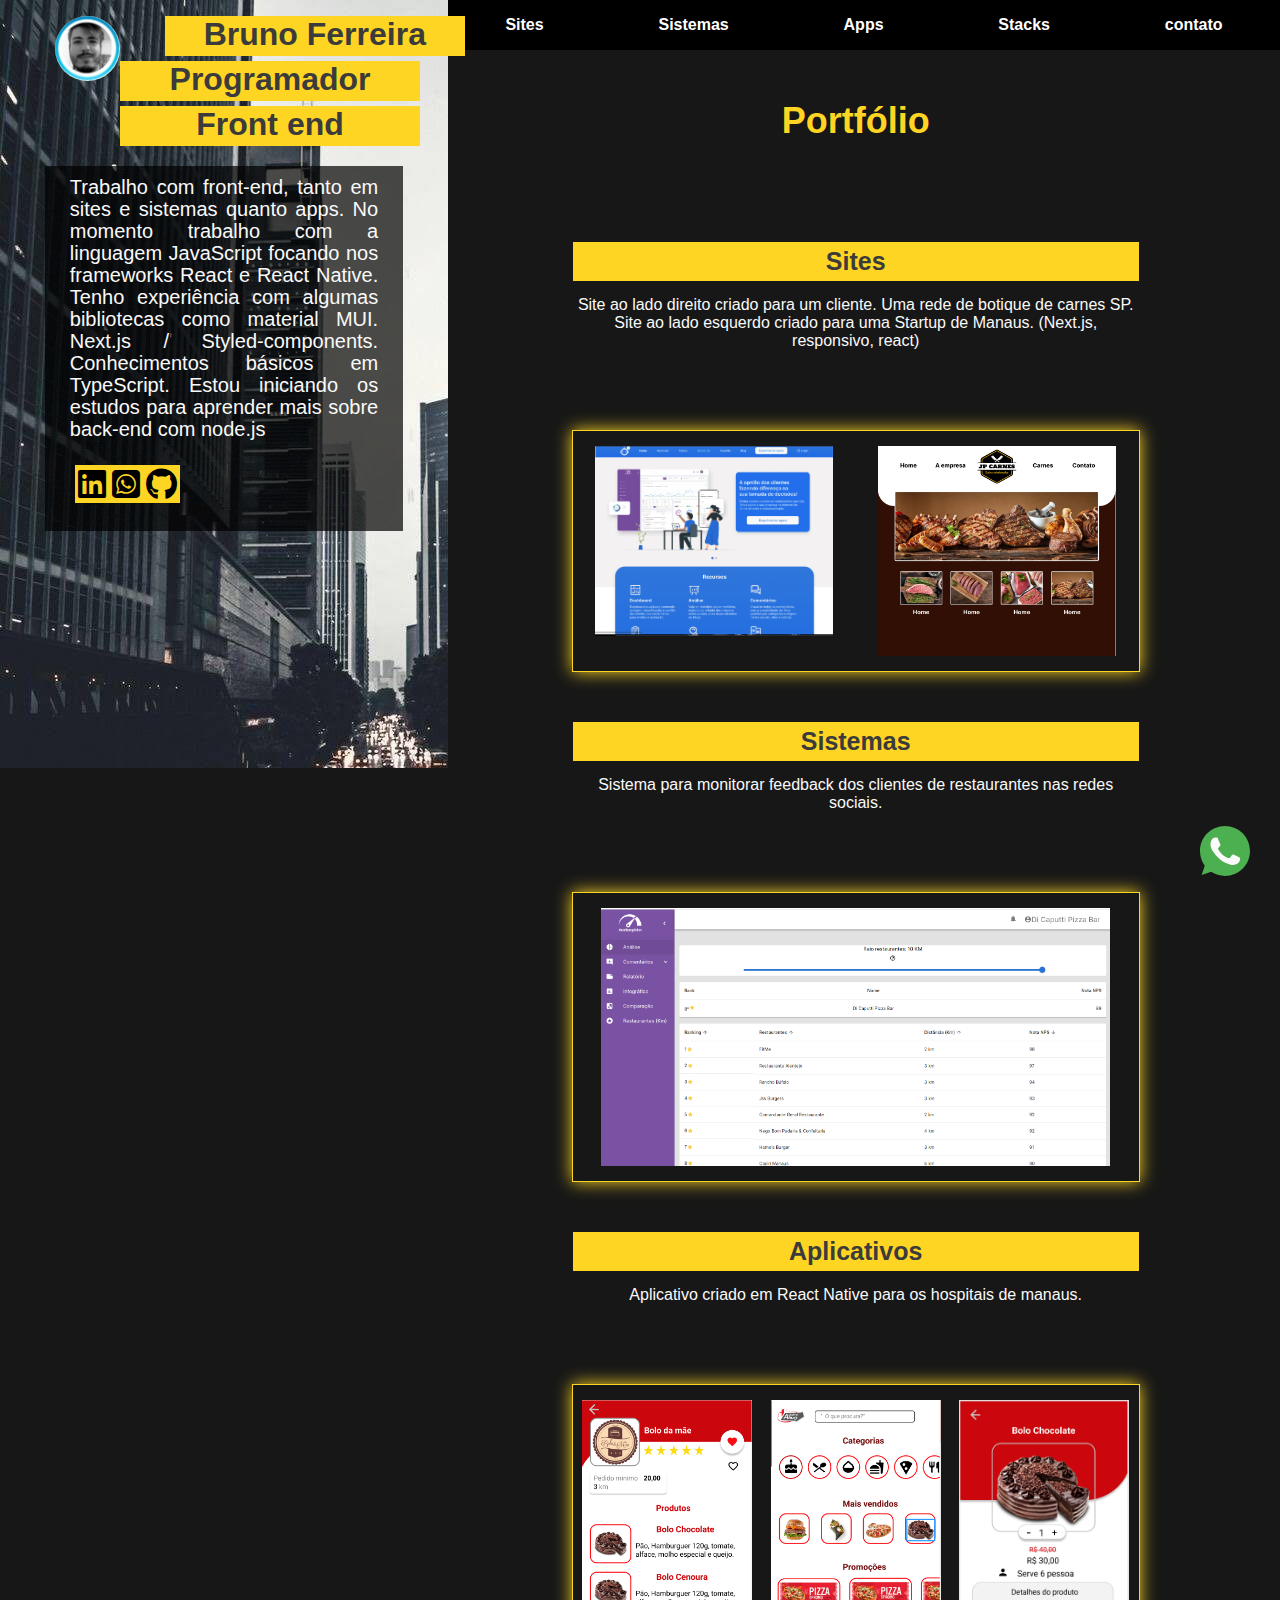
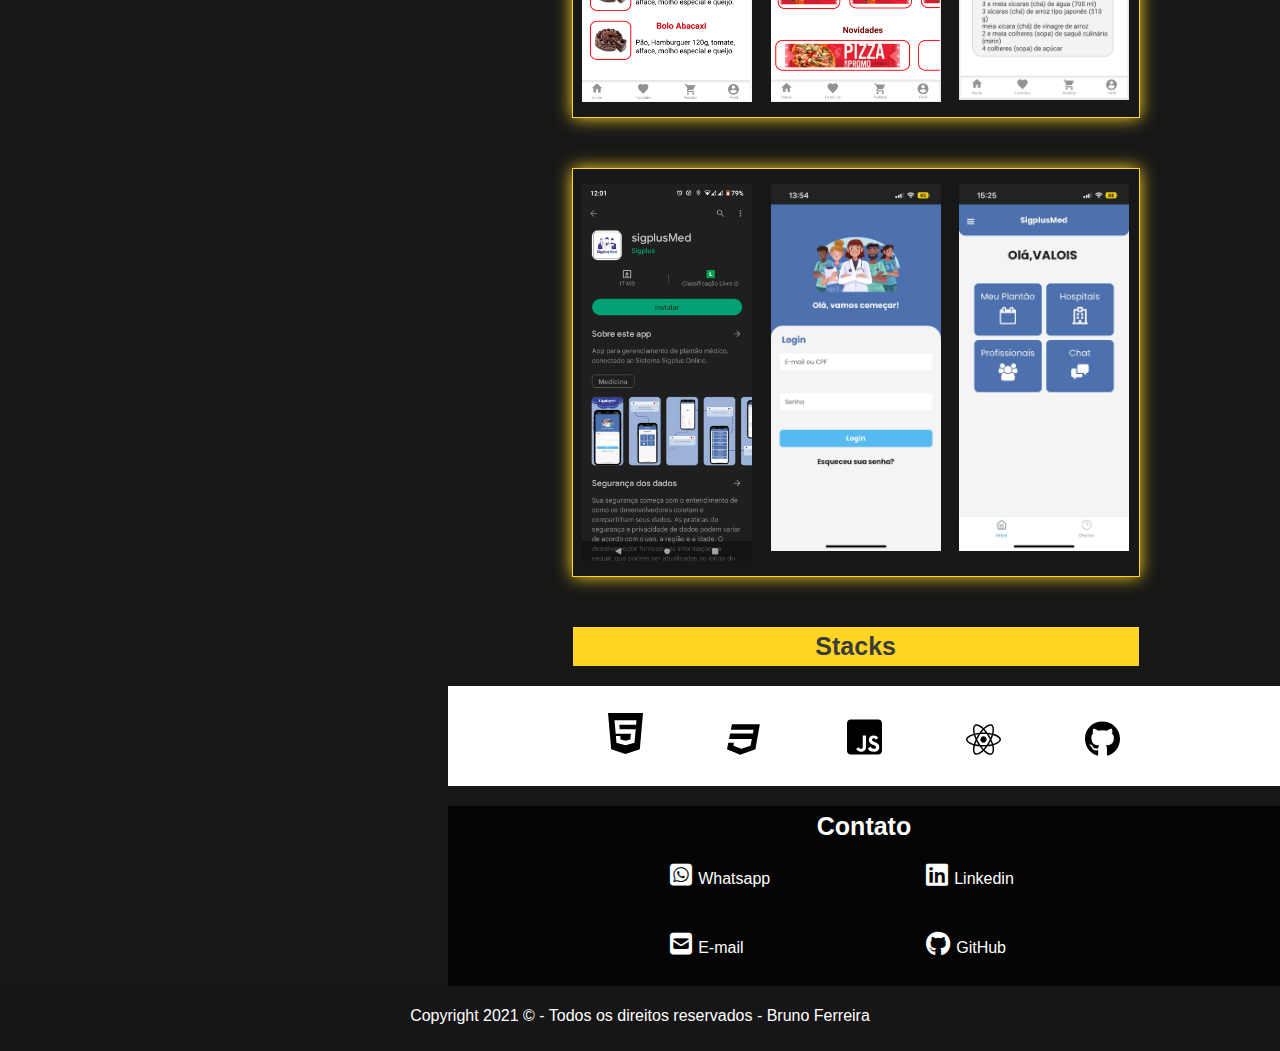
==== commit 1bb164f0: "imagens dos projetos" ====
--- a/index.html
+++ b/index.html
@@ -68,13 +68,12 @@
           <h3>Sites</h3>
         </box>
         <div class="text-servicos">
-          Lorem ipsum dolor sit amet, consectetur adipisci elit, sed eiusmod tempor incidunt
-          ut labore et dolore magna aliqua. Ut enim ad minim veniam, quis nostrum exercitationem
-          ullam corporis suscipit laboriosam, nisi ut aliquid ex ea commodi consequatur
-        </div>
-        <article class="portfolio-img">
-          <img src="./img/Google empresa.jpg" style="width: 42%; height: 42%;">
-          <img src="./img/busca-no-google.jpg" style="width: 42%; height: 42%;">
+          Site ao lado direito criado para um cliente. Uma rede de botique de carnes SP.
+          Site ao lado esquerdo criado para uma Startup de Manaus. (Next.js, responsivo, react)
+        </div>
+        <article class="portfolio-img">
+          <img src="./img/siteMonitor.png" style="width: 42%; height: 42%;">
+          <img src="./img/siteJP.png" style="width: 42%; height: 42%;">
         </article>
       </article>
       <article class="box2" id="sistemas">
@@ -82,9 +81,8 @@
           <h3>Sistemas</h3>
         </box>
         <div class="text-servicos">
-          Lorem ipsum dolor sit amet, consectetur adipisci elit, sed eiusmod tempor incidunt
-          ut labore et dolore magna aliqua. Ut enim ad minim veniam, quis nostrum exercitationem
-          ullam corporis suscipit laboriosam, nisi ut aliquid ex ea commodi consequaturrr
+          Sistema para monitorar feedback dos clientes de restaurantes nas redes sociais.
+          
         </div>
         <article class="portfolio-img">
           <img src="./img/sistema.png" style="width: 90%; height: 90%;">
--- a/css/estilo.css
+++ b/css/estilo.css
@@ -4,6 +4,7 @@
     background-color: rgb(23, 23, 23);
     margin: 0;
     font-size: 1.6rem;
+    width: 100%;
 }
 
 html {
@@ -187,6 +188,7 @@
     background: black;
     color: white;
     height: 50px;
+    width: 100%;
     text-align: center;
     justify-content: space-around;
     align-items: center;
@@ -195,7 +197,7 @@
 
 .cabecalho a {
     color: white;
-    padding: 0 75px;
+    /* padding: 0 5px; */
     text-align: center;
     align-items: center;
     text-decoration: none;
@@ -328,8 +330,13 @@
 
 @media only screen and (max-width: 600px){
     
+* {
+    margin: 0;
+    padding: 0;
+}
+
     body {
-        width: 100%;
+        width: 100vw;
         display: flex;
         flex-direction: column;
         align-items: center;
@@ -344,7 +351,7 @@
         width: 100%;
         height: auto;
         background-image: url(../img/Background2.jpg);
-        background-size: auto;
+        background-size: 100%;
     }
 
     .box {
@@ -381,7 +388,7 @@
         display: flex;
         background: black;
         color: white;
-        width: 100%;
+        width: 100vw;
         height: 50px;
         text-align: center;
         justify-content: space-around;
@@ -390,7 +397,7 @@
 
     .cabecalho-mobile a {
         color: white;
-        padding: 0 .2em;
+        /* padding: 0 .2em; */
         text-align: center;
         align-items: center;
         text-decoration: none;
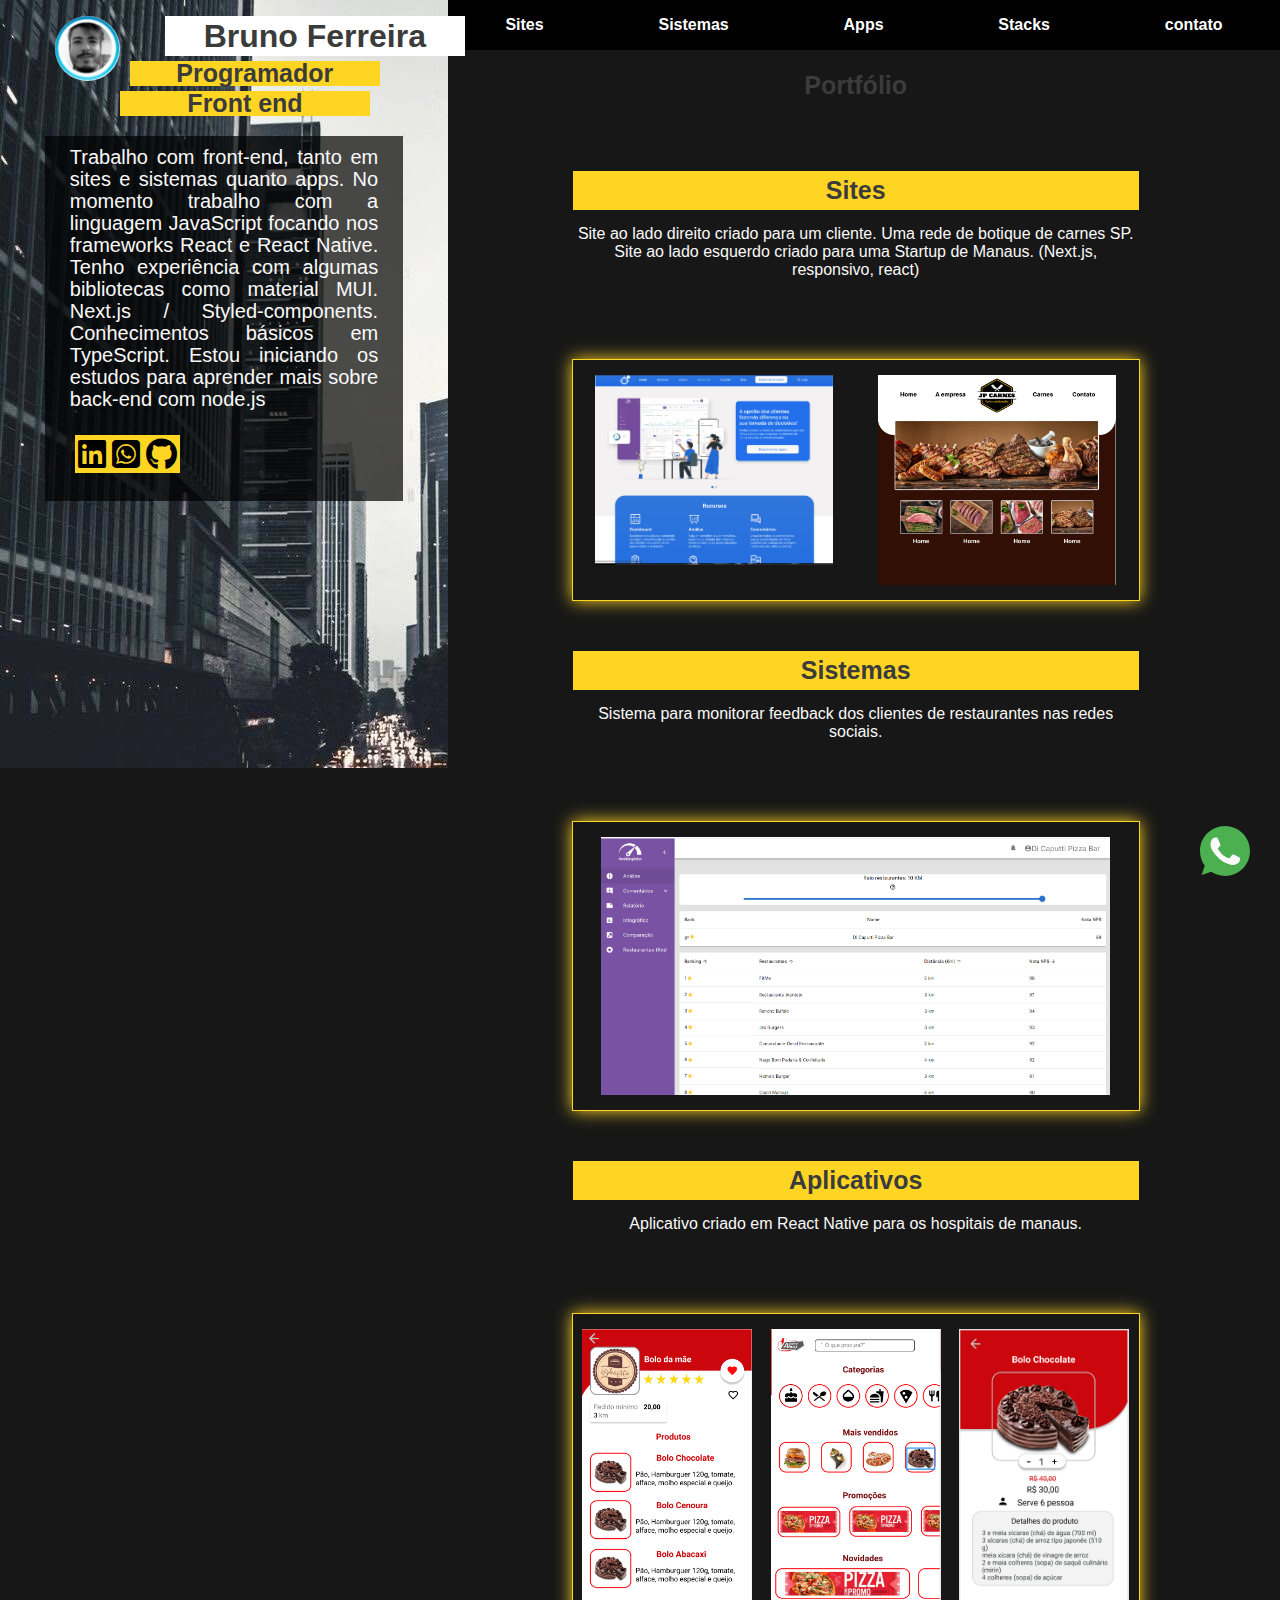
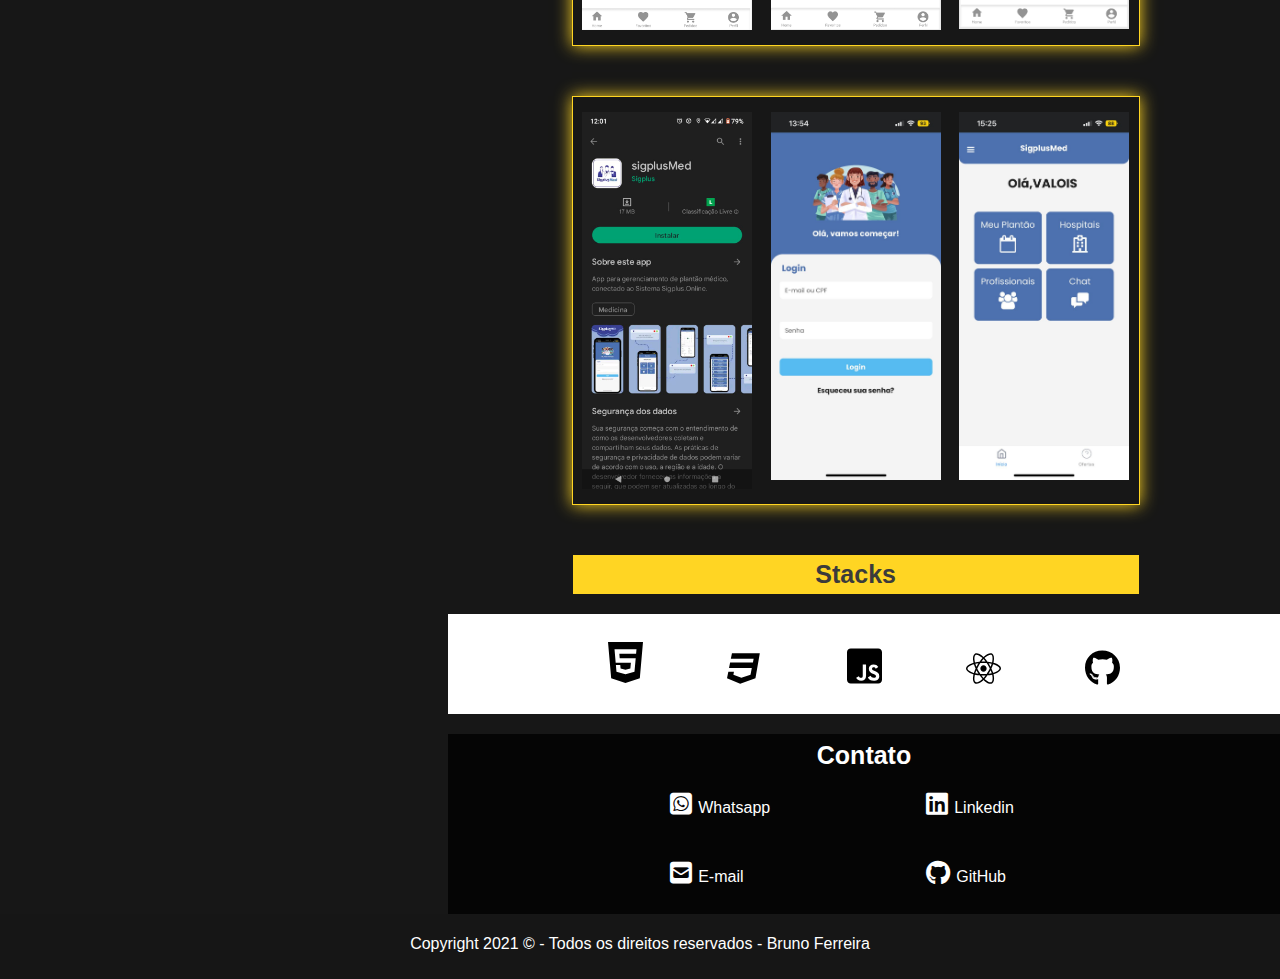
==== commit d88e61a2: "Atualizações mobile" ====
--- a/index.html
+++ b/index.html
@@ -31,11 +31,11 @@
     </div>
 
     <div class="title-Prof">
-      <h1>Programador</h1>
+      <h2>Programador</h2>
     </div>
 
     <div class="title-Prof">
-      <h1>Front end</h1>
+      <h2>Front end</h2>
     </div>
 
     <div class="box">
--- a/css/estilo.css
+++ b/css/estilo.css
@@ -74,16 +74,22 @@
 }
 
 .title-bruno {
-    background-color: #ffd523;
+    display: flex;
+    align-items: center;
+    justify-content: center;
+    background-color: #fff;
     width: 300px;
     height: 40px;
     margin-left: 120px;
 }
 
 .title-Prof{
+    display: flex;
+    align-items: center;
+    justify-content: center;
     background-color: #ffd523;
-    width: 300px;
-    height: 40px;
+    width: 250px;
+    height: 25px;
     margin-left: 120px;
     margin-top: 5px;
 }
@@ -96,9 +102,8 @@
 }
 
 h2 {
-    padding: 20px;
-    font-size: 36px;
-    color: #ffd523;
+    font-size: 25px;
+    color: rgb(59, 59, 59);
 }
 
 h3 {
@@ -356,7 +361,7 @@
 
     .box {
         width: 80%;
-        height: 265px;
+        height: auto;
     }
     
     .main-content-section {
@@ -436,11 +441,19 @@
         padding: 15px 10px 30px 10px;
         width: 80%;
     }
-
-    
-    
-
-
-
-}
-
+    
+    .rodape-final {
+        padding: 10px;
+    }
+    
+    .box-info {
+        padding-inline: 0;
+    }
+
+
+
+}
+
+
+
+
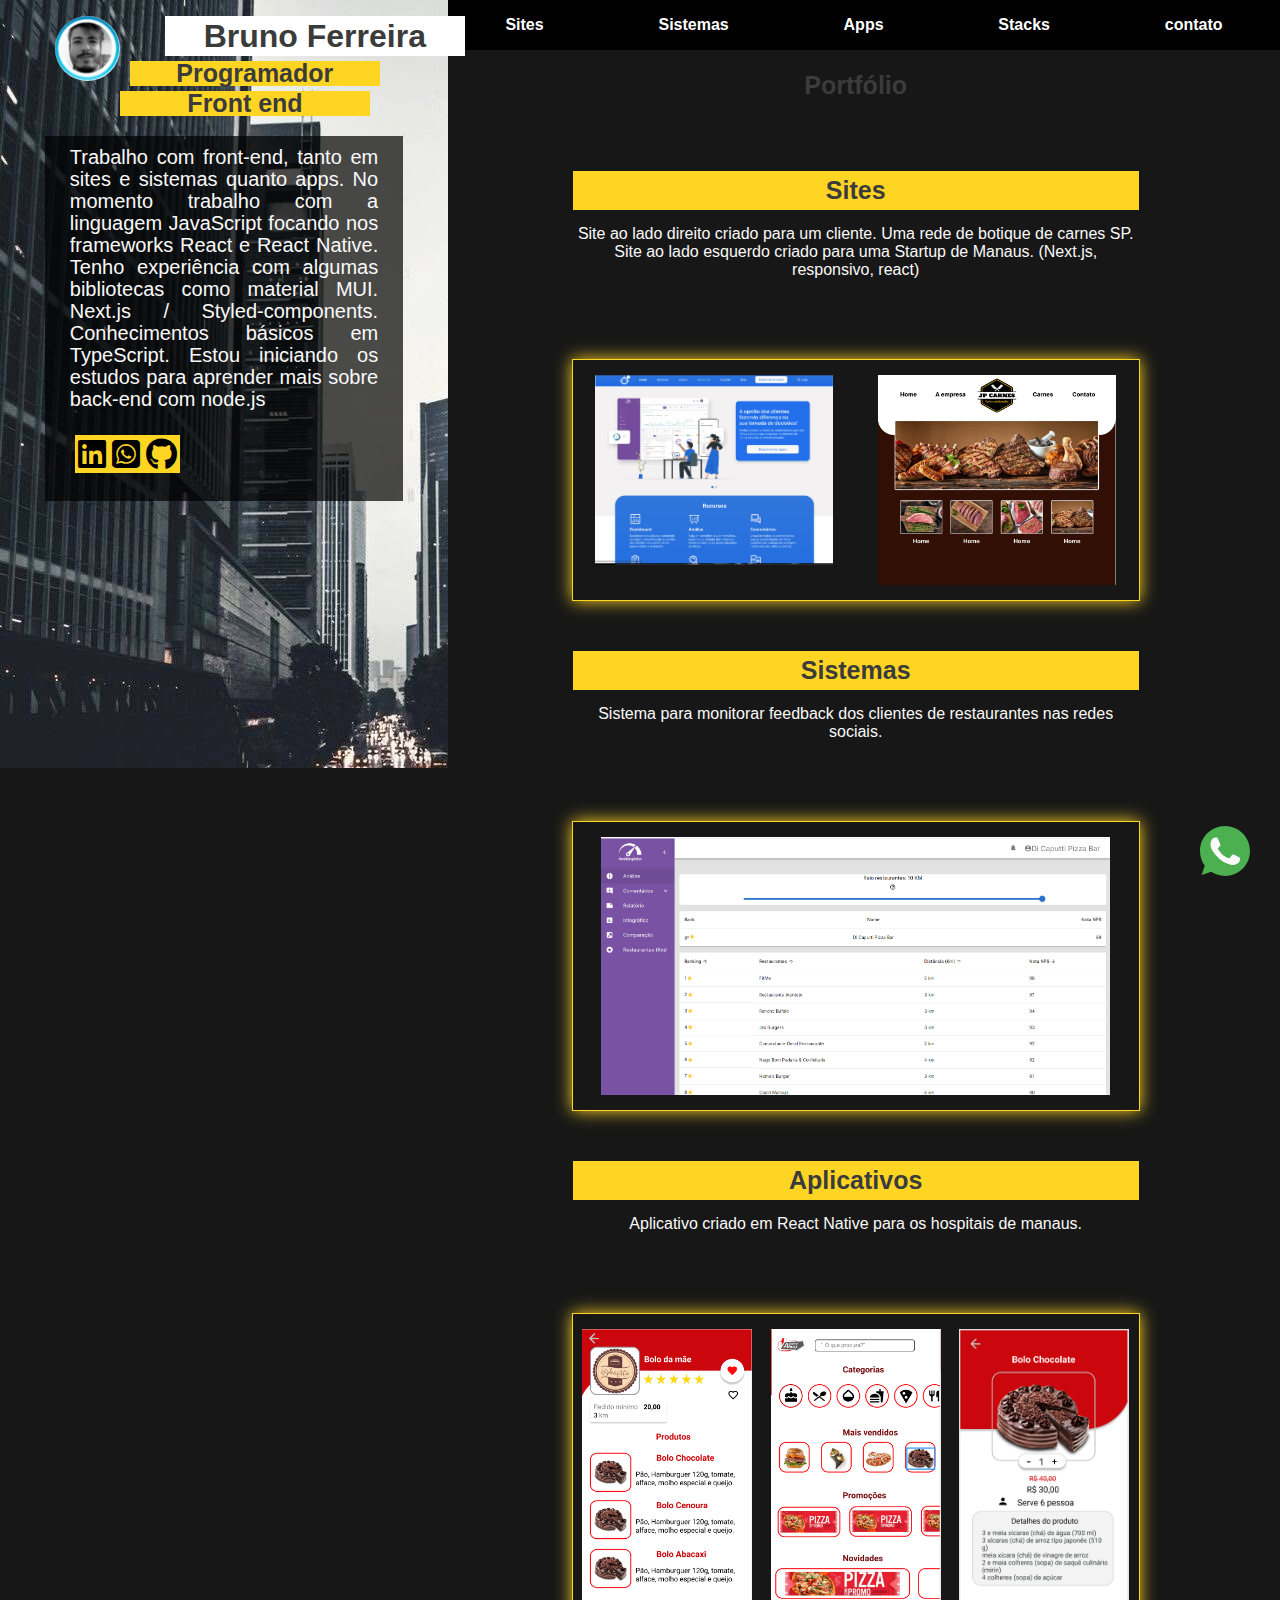
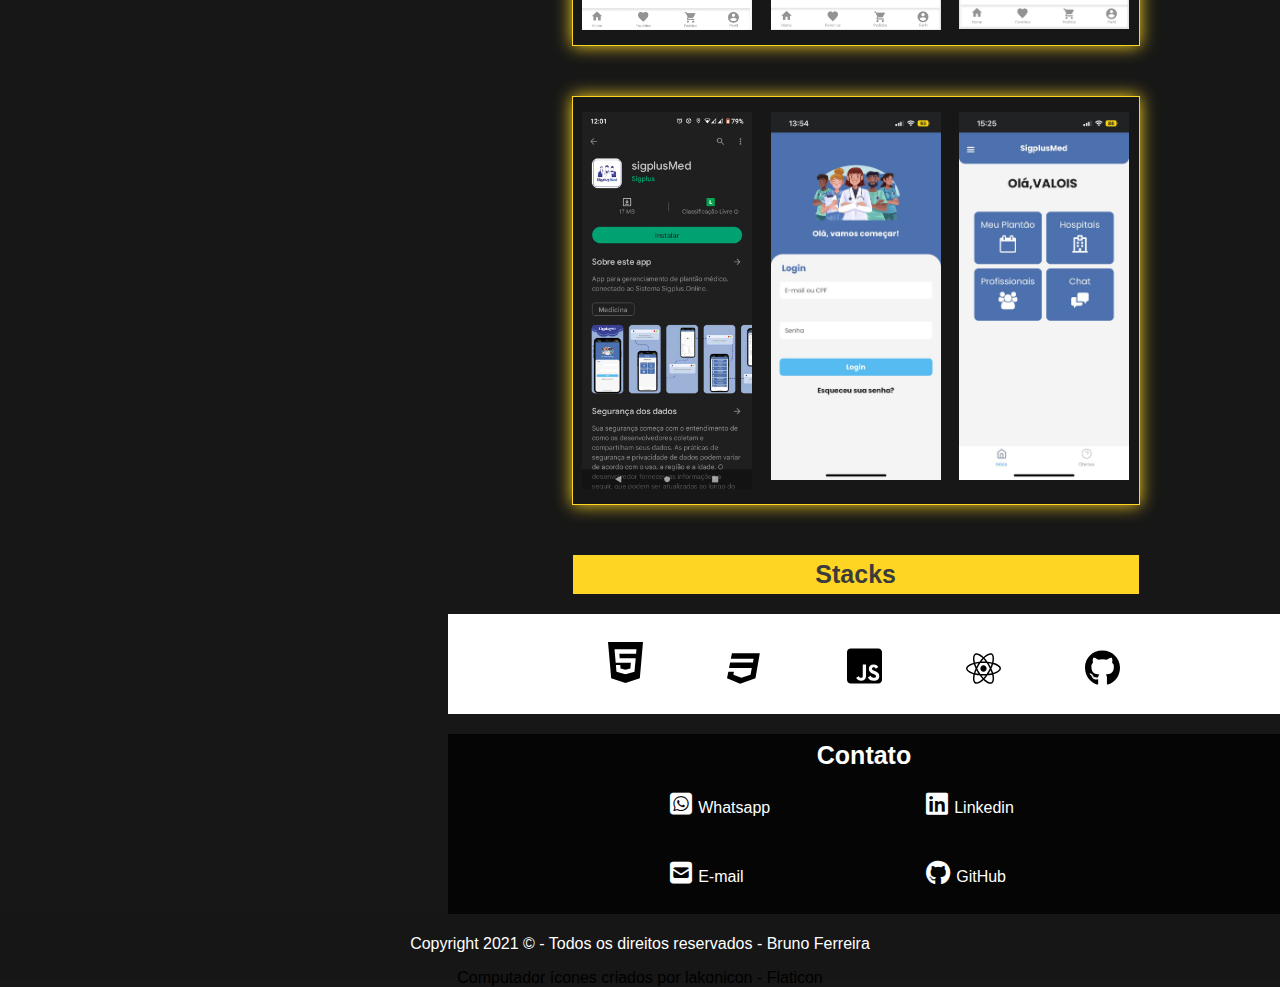
==== commit 6487c484: "favicon" ====
--- a/index.html
+++ b/index.html
@@ -7,6 +7,7 @@
   <link rel="preconnect" href="https://fonts.gstatic.com">
   <link rel="stylesheet" href="./css/estilo.css">
   <link rel="stylesheet" href="../img/brands/">
+  <link rel="icon" type="image/x-icon" href="/Siteportfolio/img/programacao-da-web.png">
   <link href="https://fonts.googleapis.com/css2?family=Lato&display=swap" rel="stylesheet">
   <link rel="stylesheet" href="https://cdnjs.cloudflare.com/ajax/libs/font-awesome/6.3.0/css/all.min.css">
   <script src="../js/Java.js"></script>
@@ -199,6 +200,7 @@
   <section class="rodape">
     <article class="rodape-final">
       <p>Copyright 2021 © - Todos os direitos reservados - Bruno Ferreira</p>
+      <a href="https://www.flaticon.com/br/icones-gratis/computador" title="computador ícones">Computador ícones criados por lakonicon - Flaticon</a>
     </article>
   </section>
 </footer>
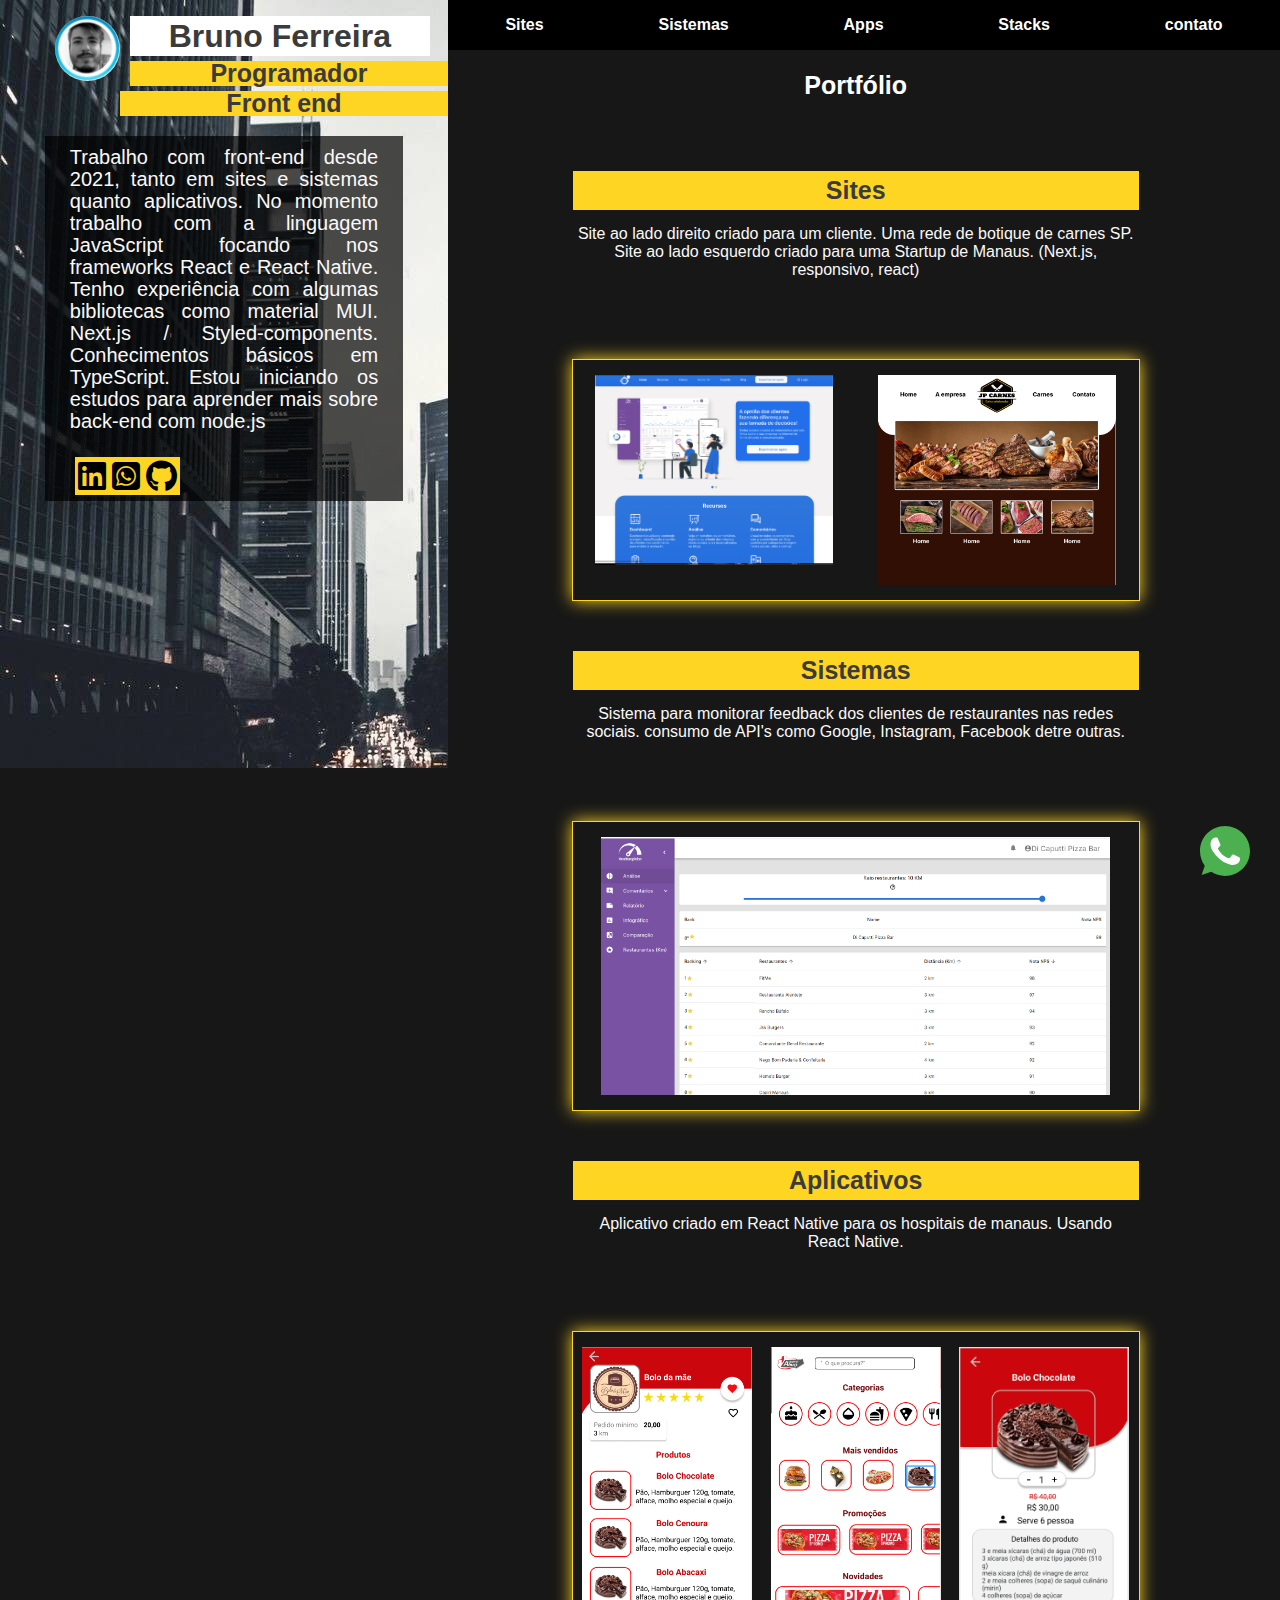
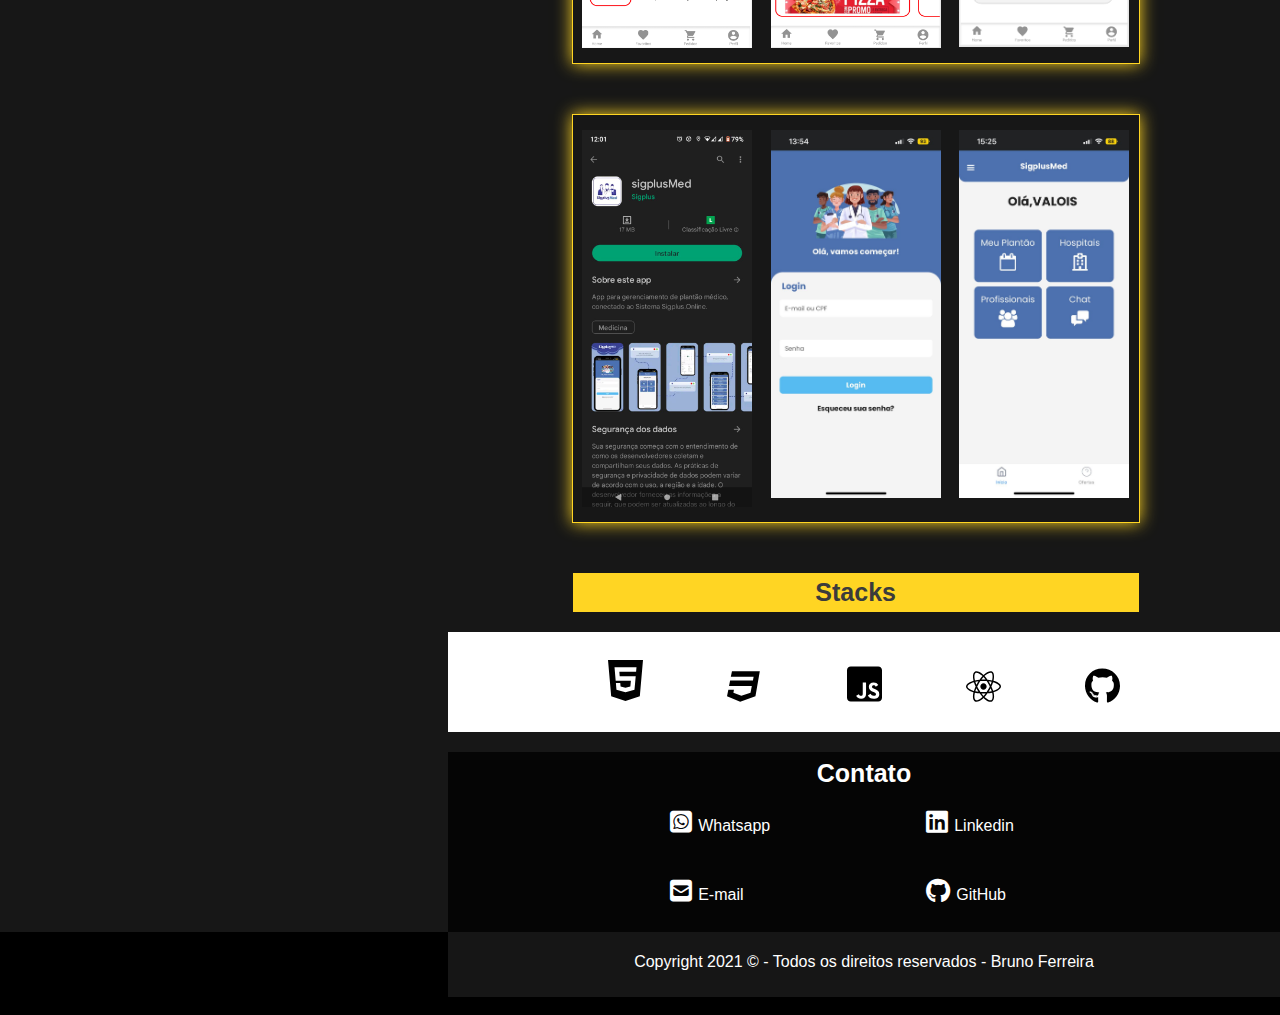
==== commit 8a6766fd: "ajustes rodapé" ====
--- a/index.html
+++ b/index.html
@@ -40,7 +40,7 @@
     </div>
 
     <div class="box">
-      <p>Trabalho com front-end, tanto em sites e sistemas quanto apps. 
+      <p>Trabalho com front-end desde 2021, tanto em sites e sistemas quanto aplicativos. 
         No momento trabalho com a linguagem JavaScript focando nos frameworks
         React e React Native. Tenho experiência com algumas 
         bibliotecas como material MUI. Next.js / Styled-components. Conhecimentos básicos 
@@ -63,7 +63,7 @@
         <a href="#stacks">contato</a>
     </div>
     <section class="main-content-section">
-      <h2>Portfólio</h2>
+      <h2 style="color: #fff;">Portfólio</h2>
       <article class="box2" id="sites">
         <box class="box-title">
           <h3>Sites</h3>
@@ -83,7 +83,7 @@
         </box>
         <div class="text-servicos">
           Sistema para monitorar feedback dos clientes de restaurantes nas redes sociais.
-          
+          consumo de API's como Google, Instagram, Facebook detre outras.
         </div>
         <article class="portfolio-img">
           <img src="./img/sistema.png" style="width: 90%; height: 90%;">
@@ -96,6 +96,7 @@
         </box>
         <div class="text-servicos">
           Aplicativo criado em React Native para os hospitais de manaus.
+          Usando React Native.
         </div>
         <article class="portfolio-img">
           <img src="./img/app bairroAtv.png" style="width: 30%; height: 90%;">
@@ -152,56 +153,12 @@
                   fill="#FAFAFA" />
               </svg>
             </a>
-
-  <!-- <section class="form">
-    <div class="registro-titulo">
-      <h1 class="form-title">Formulário de Contato</h1>
-    </div>
-    <div class="conteudo">
-      <form>
-        <div class="input-form">
-          <div class="input-name">
-            <h5>Nome</h5>
-            <input class="primeironome" type="text" name="nome" id="nome">
-          </div>
-
-
-          <h5>Cargo</h5>
-          <input class="Cargo" type="text" name="Cargo" id="cargo">
-
-          <h5>Empresa</h5>
-          <input class="empresa" type="text" name="empresa" id="empresa">
-
-          <h5>E-mail</h5>
-          <input class="E-mail" type="text" name="E-mail" id="email">
-
-          <h5>Telefone</h5>
-          <input class="number" type="text" name="phone" id="telefone">
-
-          <button onclick="validar()" type="button">Enviar</button>
-          <div>
-            <a href="https://api.whatsapp.com/send?phone=5511971769705&text=Gostaria de saber mais sobre seus serviços" target="_blank"
-              style="position:fixed;bottom:20px;right:30px;">
-              <svg enable-background="new 0 0 512 512" width="50" height="50" version="1.1" viewBox="0 0 512 512"
-                xml:space="preserve" xmlns="http://www.w3.org/2000/svg">
-                <path
-                  d="M256.064,0h-0.128l0,0C114.784,0,0,114.816,0,256c0,56,18.048,107.904,48.736,150.048l-31.904,95.104  l98.4-31.456C155.712,496.512,204,512,256.064,512C397.216,512,512,397.152,512,256S397.216,0,256.064,0z"
-                  fill="#4CAF50" />
-                <path
-                  d="m405.02 361.5c-6.176 17.44-30.688 31.904-50.24 36.128-13.376 2.848-30.848 5.12-89.664-19.264-75.232-31.168-123.68-107.62-127.46-112.58-3.616-4.96-30.4-40.48-30.4-77.216s18.656-54.624 26.176-62.304c6.176-6.304 16.384-9.184 26.176-9.184 3.168 0 6.016 0.16 8.576 0.288 7.52 0.32 11.296 0.768 16.256 12.64 6.176 14.88 21.216 51.616 23.008 55.392 1.824 3.776 3.648 8.896 1.088 13.856-2.4 5.12-4.512 7.392-8.288 11.744s-7.36 7.68-11.136 12.352c-3.456 4.064-7.36 8.416-3.008 15.936 4.352 7.36 19.392 31.904 41.536 51.616 28.576 25.44 51.744 33.568 60.032 37.024 6.176 2.56 13.536 1.952 18.048-2.848 5.728-6.176 12.8-16.416 20-26.496 5.12-7.232 11.584-8.128 18.368-5.568 6.912 2.4 43.488 20.48 51.008 24.224 7.52 3.776 12.48 5.568 14.304 8.736 1.792 3.168 1.792 18.048-4.384 35.52z"
-                  fill="#FAFAFA" />
-              </svg>
-            </a>
-          </div>
-        </div>
-      </form>
-    </div>
-  </section> -->
   <section class="rodape">
     <article class="rodape-final">
       <p>Copyright 2021 © - Todos os direitos reservados - Bruno Ferreira</p>
-      <a href="https://www.flaticon.com/br/icones-gratis/computador" title="computador ícones">Computador ícones criados por lakonicon - Flaticon</a>
     </article>
+    <a href="https://www.flaticon.com/br/icones-gratis/computador" title="computador ícones">Computador ícones criados por lakonicon - Flaticon</a>
+    <a href="https://livrepravida.com.br/um-guia-completo-sobre-procedimentos-esteticos/">Guia</a>
   </section>
 </footer>
 
--- a/css/estilo.css
+++ b/css/estilo.css
@@ -80,7 +80,7 @@
     background-color: #fff;
     width: 300px;
     height: 40px;
-    margin-left: 120px;
+    
 }
 
 .title-Prof{
@@ -88,7 +88,6 @@
     align-items: center;
     justify-content: center;
     background-color: #ffd523;
-    width: 250px;
     height: 25px;
     margin-left: 120px;
     margin-top: 5px;
@@ -322,7 +321,7 @@
     background: rgb(22, 22, 22);
     color: white;
     height: 50px;
-    text-align: center;
+    margin-left: 35%;
     padding: 5px 0px 10px 0px;
     font-size: 1.6rem;
 }
